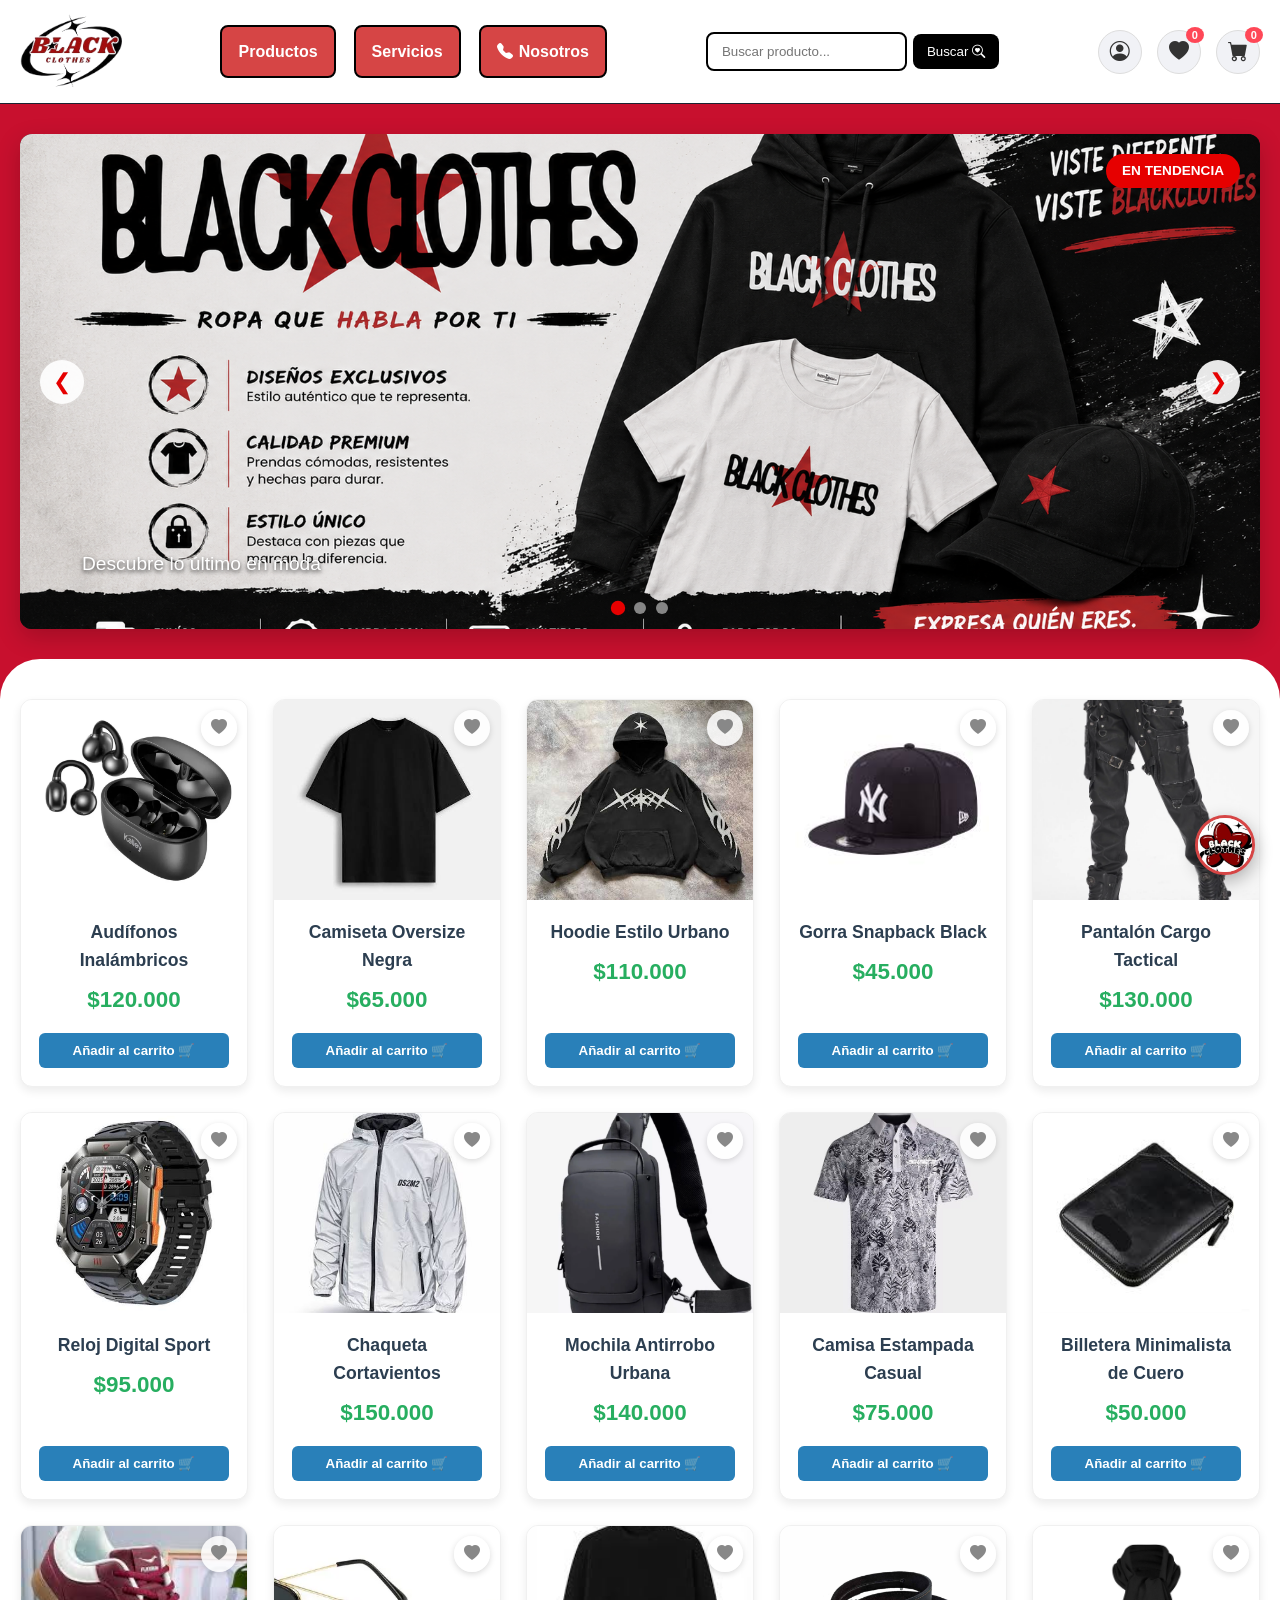
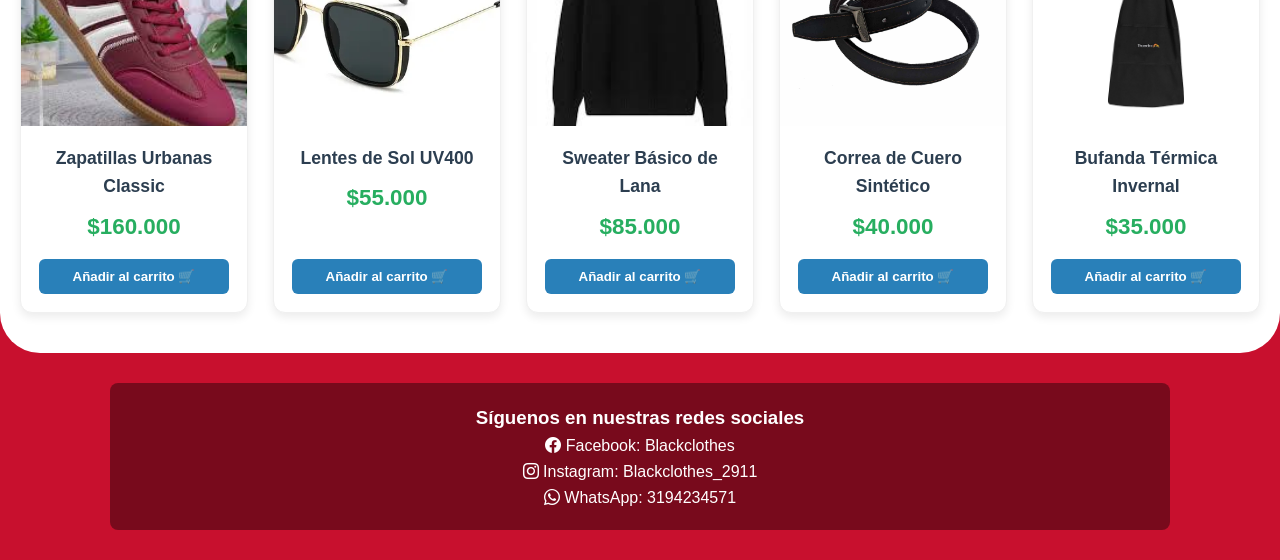
==== index1.html @ 4a2b6372 "Add files via upload" ====
<!DOCTYPE html>
<html lang="es">
<head>
  <meta charset="UTF-8" />
  <meta name="viewport" content="width=device-width, initial-scale=1.0" />
  <title>Blackclothes - Tienda Oficial</title>
  
  <!-- Bootstrap Icons -->
  <link rel="stylesheet" href="https://cdn.jsdelivr.net/npm/bootstrap-icons@1.13.1/font/bootstrap-icons.min.css">
  
  <!-- Hoja de Estilos Principal -->
  <link rel="stylesheet" href="css/css principal.css" />
</head> 
<body>

  <!-- ENCABEZADO Y NAVEGACIÓN -->
  <header>  
    <a href="index2.html" class="logo-enlace" aria-label="Ir a la página de inicio">  
      <img src="img/logo principal.jpg" alt="Logo Blackclothes" />  
    </a>

    <nav aria-label="Menú principal">
      <ul>
        <li class="submenu">
          <span class="submenu-trigger">Productos</span>
          <div class="submenu-content" aria-label="Submenú de productos">
            <a href="producto_catalogo.html"><i class="bi bi-caret-right-fill"></i> Explora el catálogo</a>
            <a href="productos_ofertas y promociones.html"><i class="bi bi-caret-right-fill"></i> Ofertas y promociones</a>
            <a href="formularios/formulario_administracion.html">administracion</a>
          </div>
        </li>
        <li class="submenu">
          <span class="submenu-trigger">Servicios</span>
          <div class="submenu-content" aria-label="Submenú de servicios">
            <a href="Servisios_acesorias.html"><i class="bi bi-caret-right-fill"></i> Asesorías</a>
            <a href="#"><i class="bi bi-caret-right-fill"></i> Suscripción</a>
          </div>
        </li>
        <li>
          <a href="empleados.html"><i class="bi bi-telephone-fill"></i> Nosotros</a>
        </li>
      </ul>
    </nav>
    <!-- BARRA DE BÚSQUEDA -->
    <div class="search" aria-label="Barra de búsqueda">
      <input type="search" id="inputBusqueda" placeholder="Buscar producto..." aria-label="Buscar" />
      <button type="button" id="btnBusqueda">Buscar <i class="bi bi-search-heart"></i></button>
    </div>

    <!-- ACCIONES DE USUARIO -->
    <div class="acciones" aria-label="Acciones de usuario">
      <button id="btnAuth" class="icon-btn" aria-label="Iniciar Sesión / Registro" title="Mi Cuenta">
        <i class="bi bi-person-circle"></i>
      </button>

      <button id="btnFavs" class="icon-btn" aria-label="Favoritos" title="Favoritos">
        <i class="bi bi-heart-fill"></i>
        <span class="badge" id="badgeFavs">0</span>
      </button>

      <button id="btnCart" class="icon-btn" aria-label="Ver Carrito" title="Carrito">
        <i class="bi bi-cart-fill"></i>
        <span class="badge" id="badgeCart">0</span>
      </button>
    </div>
  </header>
 
  <!-- SECCIÓN CARRUSEL PRINCIPAL -->
  <section class="carousel-section">
    <div class="carousel-container">
      <button class="carousel-arrow arrow-prev" id="btnPrev" aria-label="Anterior">&#10094;</button>
      <button class="carousel-arrow arrow-next" id="btnNext" aria-label="Siguiente">&#10095;</button>

      <div class="carousel-slides-wrapper" id="slidesWrapper">
        
        <div class="carousel-slide carousel-link" data-url="" title="Ir a Tendencias">
          <img src="img/BlackClothes_ ropa que habla por ti.png" alt="Fondo Tendencia" class="media-fondo">
          <div class="badge-top">En Tendencia</div>
          <div class="slide-content">
            <p class="slide-description">Descubre lo último en moda </p>
          </div>
        </div>

        <div class="carousel-slide carousel-link" data-url="productos_ofertas y promociones.html" title="Ir a Ofertas">
        <img src="img/Promoción Halloween_ Estilo que Impacta (1).png" alt="">
          <div class="badge-top">Super Ofertas</div>
          <div class="slide-content">
            <h2 style="margin: 0 0 10px 0; font-size: 2rem;">Gangazos del 20</h2>
            <p class="slide-description">¿Qué estás esperando? Ven y mira las ofertas</p>
          </div>
        </div>

        <div class="carousel-slide carousel-link" data-url="producto_catalogo.html" title="Ir a catalogo">
          <img src="img/Publicidad urbana de Black Clothes.png" alt="Estilo Personalizado" class="media-fondo">
          <div class="badge-top">Personalizado</div>
          <div class="slide-content">
            <p class="slide-description">no te conformes con el estilo de siepre (Haz clic aquí)</p>
          </div>
        </div>

      </div>

      <div class="carousel-controls" id="indicatorsWrapper">
        <span class="indicator active" data-slide="0"></span>
        <span class="indicator" data-slide="1"></span>
        <span class="indicator" data-slide="2"></span>
      </div>
    </div>
  </section>

 <div class="fondo">
  <section class="contenedor-productos" id="contenedorProductosGrid">

    <!-- Producto 1 -->
    <article class="tarjeta-producto" 
             data-id="1" 
             data-nombre="Audífonos Inalámbricos" 
             data-precio="120000" 
             data-imagen="img/audifonos inalambricos.webp"
             data-tipo="accesorio"
             data-detalles="Audífonos bluetooth de alta fidelidad con cancelación de ruido y estuche de carga rápida.">
      <div class="multimedia">
        <img src="img/audifonos inalambricos.webp" alt="Audífonos Inalámbricos">
        <button class="card-action-btn btn-fav" data-id="1" data-nombre="Audífonos Inalámbricos" data-precio="120000" data-imagen="img/audifonos inalambricos.webp" title="Favorito">
          <i class="bi bi-heart-fill"></i>
        </button>
      </div>
      <div class="info">
        <h3>Audífonos Inalámbricos</h3>
        <p class="precio">$120.000</p>
        <button class="btn-agregar" data-id="1" data-nombre="Audífonos Inalámbricos" data-precio="120000" data-imagen="img/producto1.JPG">Añadir al carrito 🛒</button>
      </div>
    </article>

    <!-- Producto 2 -->
    <article class="tarjeta-producto" 
             data-id="2" 
             data-nombre="Camiseta Oversize Negra" 
             data-precio="65000" 
             data-imagen="img/camiseta overside negra.jpg"
             data-tipo="ropa"
             data-detalles="Camiseta estilo oversize de algodón pesado, corte moderno y gran comodidad para el día a día.">
      <div class="multimedia">
        <img src="img/camiseta overside negra.jpg" alt="Camiseta Oversize Negra">
        <button class="card-action-btn btn-fav" data-id="2" data-nombre="Camiseta Oversize Negra" data-precio="65000" data-imagen="img/camiseta overside negra.jpg" title="Favorito">
          <i class="bi bi-heart-fill"></i>
        </button>
      </div>
      <div class="info">
        <h3>Camiseta Oversize Negra</h3>
        <p class="precio">$65.000</p>
        <button class="btn-agregar" data-id="2" data-nombre="Camiseta Oversize Negra" data-precio="65000" data-imagen="img/producto2.JPG">Añadir al carrito 🛒</button>
      </div>
    </article>

    <!-- Producto 3 -->
    <article class="tarjeta-producto" 
             data-id="3" 
             data-nombre="Hoodie Estilo Urbano" 
             data-precio="110000" 
             data-imagen="img/hodiie estilo urbano.jpg"
             data-tipo="ropa"
             data-detalles="Sudadera con capucha y bolsillos frontales, tela térmica perchada ideal for climas frescos.">
      <div class="multimedia">
        <img src="img/hodiie estilo urbano.jpg" alt="Hoodie Estilo Urbano">
        <button class="card-action-btn btn-fav" data-id="3" data-nombre="Hoodie Estilo Urbano" data-precio="110000" data-imagen="img/hodiie estilo urbano.jpg" title="Favorito">
          <i class="bi bi-heart-fill"></i>
        </button>
      </div>
      <div class="info">
        <h3>Hoodie Estilo Urbano</h3>
        <p class="precio">$110.000</p>
        <button class="btn-agregar" data-id="3" data-nombre="Hoodie Estilo Urbano" data-precio="110000" data-imagen="img/producto3.JPG">Añadir al carrito 🛒</button>
      </div>
    </article>

    <!-- Producto 4 -->
    <article class="tarjeta-producto" 
             data-id="4" 
             data-nombre="Gorra Snapback Black" 
             data-precio="45000" 
             data-imagen="img/gorra snap black negra.jpg"
             data-tipo="accesorio"
             data-detalles="Gorra ajustable con diseño minimalista bordado en alta definición y broche trasero resistente.">
      <div class="multimedia">
        <img src="img/gorra snap black negra.jpg" alt="Gorra Snapback Black">
        <button class="card-action-btn btn-fav" data-id="4" data-nombre="Gorra Snapback Black" data-precio="45000" data-imagen="img/gorra snap black negra.jpg" title="Favorito">
          <i class="bi bi-heart-fill"></i>
        </button>
      </div>
      <div class="info">
        <h3>Gorra Snapback Black</h3>
        <p class="precio">$45.000</p>
        <button class="btn-agregar" data-id="4" data-nombre="Gorra Snapback Black" data-precio="45000" data-imagen="img/producto4.JPG">Añadir al carrito 🛒</button>
      </div>
    </article>

    <!-- Producto 5 -->
    <article class="tarjeta-producto" 
             data-id="5" 
             data-nombre="Pantalón Cargo Tactical" 
             data-precio="130000" 
             data-imagen="img/cargo tactical.webp"
             data-tipo="ropa"
             data-detalles="Pantalón estilo cargo con múltiples bolsillos utilitarios, tela flexible y ajuste ergonómico.">
      <div class="multimedia">
        <img src="img/cargo tactical.webp" alt="Pantalón Cargo Tactical">
        <button class="card-action-btn btn-fav" data-id="5" data-nombre="Pantalón Cargo Tactical" data-precio="130000" data-imagen="img/cargo tactical.webp" title="Favorito">
          <i class="bi bi-heart-fill"></i>
        </button>
      </div>
      <div class="info">
        <h3>Pantalón Cargo Tactical</h3>
        <p class="precio">$130.000</p>
        <button class="btn-agregar" data-id="5" data-nombre="Pantalón Cargo Tactical" data-precio="130000" data-imagen="img/producto5.JPG">Añadir al carrito 🛒</button>
      </div>
    </article>

    <!-- Producto 6 -->
    <article class="tarjeta-producto" 
             data-id="6" 
             data-nombre="Reloj Digital Sport" 
             data-precio="95000" 
             data-imagen="img/relog deportivo.jpg"
             data-tipo="accesorio"
             data-detalles="Reloj de pulsera resistente al agua con cronómetro, luz LED nocturna y correa de silicona suave.">
      <div class="multimedia">
        <img src="img/relog deportivo.jpg" alt="Reloj Digital Sport">
        <button class="card-action-btn btn-fav" data-id="6" data-nombre="Reloj Digital Sport" data-precio="95000" data-imagen="img/relog deportivo.jpg" title="Favorito">
          <i class="bi bi-heart-fill"></i>
        </button>
      </div>
      <div class="info">
        <h3>Reloj Digital Sport</h3>
        <p class="precio">$95.000</p>
        <button class="btn-agregar" data-id="6" data-nombre="Reloj Digital Sport" data-precio="95000" data-imagen="img/producto6.JPG">Añadir al carrito 🛒</button>
      </div>
    </article>

    <!-- Producto 7 -->
    <article class="tarjeta-producto" 
             data-id="7" 
             data-nombre="Chaqueta Cortavientos" 
             data-precio="150000" 
             data-imagen="img/cortavientos.jpg"
             data-tipo="ropa"
             data-detalles="Chaqueta ligera impermeable con cierre completo, perfecta para días lluviosos o de viento fuerte.">
      <div class="multimedia">
        <img src="img/cortavientos.jpg" alt="Chaqueta Cortavientos">
        <button class="card-action-btn btn-fav" data-id="7" data-nombre="Chaqueta Cortavientos" data-precio="150000" data-imagen="img/cortavientos.jpg" title="Favorito">
          <i class="bi bi-heart-fill"></i>
        </button>
      </div>
      <div class="info">
        <h3>Chaqueta Cortavientos</h3>
        <p class="precio">$150.000</p>
        <button class="btn-agregar" data-id="7" data-nombre="Chaqueta Cortavientos" data-precio="150000" data-imagen="img/producto7.JPG">Añadir al carrito 🛒</button>
      </div>
    </article>

    <!-- Producto 8 -->
    <article class="tarjeta-producto" 
             data-id="8" 
             data-nombre="Mochila Antirrobo Urbana" 
             data-precio="140000" 
             data-imagen="img/mochila antirobo.webp"
             data-tipo="accesorio"
             data-detalles="Mochila con puerto de carga USB integrado, compartimento acolchado para laptop y cierres ocultos.">
      <div class="multimedia">
        <img src="img/mochila antirobo.webp" alt="Mochila Antirrobo Urbana">
        <button class="card-action-btn btn-fav" data-id="8" data-nombre="Mochila Antirrobo Urbana" data-precio="140000" data-imagen="img/mochila antirobo.webp" title="Favorito">
          <i class="bi bi-heart-fill"></i>
        </button>
      </div>
      <div class="info">
        <h3>Mochila Antirrobo Urbana</h3>
        <p class="precio">$140.000</p>
        <button class="btn-agregar" data-id="8" data-nombre="Mochila Antirrobo Urbana" data-precio="140000" data-imagen="img/producto8.JPG">Añadir al carrito 🛒</button>
      </div>
    </article>

    <!-- Producto 9 -->
    <article class="tarjeta-producto" 
             data-id="9" 
             data-nombre="Camisa Estampada Casual" 
             data-precio="75000" 
             data-imagen="img/camisa estampada.jpg"
             data-tipo="ropa"
             data-detalles="Camisa manga corta con patrón moderno, tela fresca de lino y algodón para ocasiones casuales.">
      <div class="multimedia">
        <img src="img/camisa estampada.jpg" alt="Camisa Estampada Casual">
        <button class="card-action-btn btn-fav" data-id="9" data-nombre="Camisa Estampada Casual" data-precio="75000" data-imagen="img/camisa estampada.jpg" title="Favorito">
          <i class="bi bi-heart-fill"></i>
        </button>
      </div>
      <div class="info">
        <h3>Camisa Estampada Casual</h3>
        <p class="precio">$75.000</p>
        <button class="btn-agregar" data-id="9" data-nombre="Camisa Estampada Casual" data-precio="75000" data-imagen="img/producto9.JPG">Añadir al carrito 🛒</button>
      </div>
    </article>

    <!-- Producto 10 -->
    <article class="tarjeta-producto" 
             data-id="10" 
             data-nombre="Billetera Minimalista de Cuero" 
             data-precio="50000" 
             data-imagen="img/billetera milimalista d ecuero.jpg"
             data-tipo="accesorio"
             data-detalles="Billetera compacta con protección RFID para tarjetas y espacio optimizado para billetes y documentos.">
      <div class="multimedia">
        <img src="img/billetera milimalista d ecuero.jpg" alt="Billetera Minimalista de Cuero">
        <button class="card-action-btn btn-fav" data-id="10" data-nombre="Billetera Minimalista de Cuero" data-precio="50000" data-imagen="img/billetera milimalista d ecuero.jpg" title="Favorito">
          <i class="bi bi-heart-fill"></i>
        </button>
      </div>
      <div class="info">
        <h3>Billetera Minimalista de Cuero</h3>
        <p class="precio">$50.000</p>
        <button class="btn-agregar" data-id="10" data-nombre="Billetera Minimalista de Cuero" data-precio="50000" data-imagen="img/producto10.JPG">Añadir al carrito 🛒</button>
      </div>
    </article>

    <!-- Producto 11 -->
    <article class="tarjeta-producto" 
             data-id="11" 
             data-nombre="Zapatillas Urbanas Classic" 
             data-precio="160000" 
             data-imagen="img/zapatillas.jpg"
             data-tipo="calzado"
             data-detalles="Tenis casuales de gran durabilidad, suela antideslizante y diseño versátil para combinar con todo.">
      <div class="multimedia">
        <img src="img/zapatillas.jpg" alt="Zapatillas Urbanas Classic">
        <button class="card-action-btn btn-fav" data-id="11" data-nombre="Zapatillas Urbanas Classic" data-precio="160000" data-imagen="iimg/zapatillas.jpg" title="Favorito">
          <i class="bi bi-heart-fill"></i>
        </button>
      </div>
      <div class="info">
        <h3>Zapatillas Urbanas Classic</h3>
        <p class="precio">$160.000</p>
        <button class="btn-agregar" data-id="11" data-nombre="Zapatillas Urbanas Classic" data-precio="160000" data-imagen="img/producto11.JPG">Añadir al carrito 🛒</button>
      </div>
    </article>

    <!-- Producto 12 -->
    <article class="tarjeta-producto" 
             data-id="12" 
             data-nombre="Lentes de Sol UV400" 
             data-precio="55000" 
             data-imagen="img/gafas.webp"
             data-tipo="accesorio"
             data-detalles="Gafas de sol con protección UV400 certificada, armazón ultraligero y estilo vanguardista.">
      <div class="multimedia">
        <img src="img/gafas.webp" alt="Lentes de Sol UV400">
        <button class="card-action-btn btn-fav" data-id="12" data-nombre="Lentes de Sol UV400" data-precio="55000" data-imagen="img/gafas.webp" title="Favorito">
          <i class="bi bi-heart-fill"></i>
        </button>
      </div>
      <div class="info">
        <h3>Lentes de Sol UV400</h3>
        <p class="precio">$55.000</p>
        <button class="btn-agregar" data-id="12" data-nombre="Lentes de Sol UV400" data-precio="55000" data-imagen="img/producto12.JPG">Añadir al carrito 🛒</button>
      </div>
    </article>

    <!-- Producto 13 -->
    <article class="tarjeta-producto" 
             data-id="13" 
             data-nombre="Sweater Básico de Lana" 
             data-precio="85000" 
             data-imagen="img/sueter de lana.jpg"
             data-tipo="ropa"
             data-detalles="Suéter tejido de cuello redondo, textura suave que no pica y excelente retención de calor corporal.">
      <div class="multimedia">
        <img src="img/sueter de lana.jpg" alt="Sweater Básico de Lana">
        <button class="card-action-btn btn-fav" data-id="13" data-nombre="Sweater Básico de Lana" data-precio="85000" data-imagen="img/sueter de lana.jpg" title="Favorito">
          <i class="bi bi-heart-fill"></i>
        </button>
      </div>
      <div class="info">
        <h3>Sweater Básico de Lana</h3>
        <p class="precio">$85.000</p>
        <button class="btn-agregar" data-id="13" data-nombre="Sweater Básico de Lana" data-precio="85000" data-imagen="img/producto13.JPG">Añadir al carrito 🛒</button>
      </div>
    </article>

    <!-- Producto 14 -->
    <article class="tarjeta-producto" 
             data-id="14" 
             data-nombre="Correa de Cuero Sintético" 
             data-precio="40000" 
             data-imagen="img/correa de cuero.jpg"
             data-tipo="accesorio"
             data-detalles="Cinturón formal e informal con hebilla metálica de alta resistencia y ajuste preciso de muescas.">
      <div class="multimedia">
        <img src="img/correa de cuero.jpg" alt="Correa de Cuero Sintético">
        <button class="card-action-btn btn-fav" data-id="14" data-nombre="Correa de Cuero Sintético" data-precio="40000" data-imagen="img/correa de cuero.jpg" title="Favorito">
          <i class="bi bi-heart-fill"></i>
        </button>
      </div>
      <div class="info">
        <h3>Correa de Cuero Sintético</h3>
        <p class="precio">$40.000</p>
        <button class="btn-agregar" data-id="14" data-nombre="Correa de Cuero Sintético" data-precio="40000" data-imagen="img/producto14.JPG">Añadir al carrito 🛒</button>
      </div>
    </article>

    <!-- Producto 15 -->
    <article class="tarjeta-producto" 
             data-id="15" 
             data-nombre="Bufanda Térmica Invernal" 
             data-precio="35000" 
             data-imagen="img/Bufanda-Negro-.jpg"
             data-tipo="accesorio"
             data-detalles="Bufanda larga tejida con material térmico suave al tacto, diseñada para máxima protección contra el frío.">
      <div class="multimedia">
        <img src="img/Bufanda-Negro-.jpg" alt="Bufanda Térmica Invernal">
        <button class="card-action-btn btn-fav" data-id="15" data-nombre="Bufanda Térmica Invernal" data-precio="35000" data-imagen="img/Bufanda-Negro-.jpg" title="Favorito">
          <i class="bi bi-heart-fill"></i>
        </button>
      </div>
      <div class="info">
        <h3>Bufanda Térmica Invernal</h3>
        <p class="precio">$35.000</p>
        <button class="btn-agregar" data-id="15" data-nombre="Bufanda Térmica Invernal" data-precio="35000" data-imagen="img/producto15.JPG">Añadir al carrito 🛒</button>
      </div>
    </article>

  </section>

</div>
 
  <!-- PIE DE PÁGINA -->
  <main class="container" aria-label="Contenido principal">
    <section>
      <h3>Síguenos en nuestras redes sociales</h3>
      <p><i class="bi bi-facebook"></i> Facebook: Blackclothes</p>
      <p><i class="bi bi-instagram"></i> Instagram: Blackclothes_2911</p> 
      <p><i class="bi bi-whatsapp"></i> WhatsApp: 3194234571</p>
    </section>
  </main>

  <!-- CHAT FLOTANTE ESTÉTICO CON LOGO EN EL BOTÓN -->
  <div class="chat-container-wrapper">
    <section id="chat" class="chat" aria-label="Chat de soporte">
      <div class="chat-header">
        <div class="chat-header-info">
          <img src="img/logo secundario.jpg" alt="Logo Asistente" class="chat-avatar">
          <div>
            <span class="chat-title">Soporte Blackclothes</span>
            <span class="chat-status">● En línea</span>
          </div>
        </div>
        <button id="cerrar" aria-label="Cerrar chat" class="chat-close-btn">&times;</button>
      </div>
      <div class="chat-body" id="chat-body">
        <div class="message msg-bot">¡Hola! 🖤 Bienvenido a Blackclothes. ¿En qué puedo asesorarte el día de hoy?</div>
      </div>
      <div class="chat-input">
        <input type="text" id="user-input" placeholder="Escribe tu consulta..." />
        <button id="enviar" aria-label="Enviar mensaje"><i class="bi bi-send-fill"></i></button>
      </div>
    </section>
     
    
    <!-- Botón flotante con imagen de tu logo principal -->
    <button id="chatToggle" class="chat-toggle" aria-label="Abrir chat">
      <img src="img/logo secundario.jpg" alt="Abrir chat" class="chat-toggle-logo">
    </button>
  </div>

  <!-- ================= MODALES ================= -->

  <!-- 1. Modal de Resultados de Búsqueda -->
  <div class="modal-overlay" id="modalBusqueda">
    <div class="modal-content search-modal-content">
      <div class="modal-header">
        <h3>Resultados de Búsqueda</h3>
        <button class="close-btn" data-close="modalBusqueda">&times;</button>
      </div>
      <div class="modal-body" id="busquedaResultadosContainer">
        <!-- Contenido dinámico generado por JS -->
      </div>
    </div>
  </div>

  <!-- 2. Modal Detalle de Producto -->
  <div class="modal-overlay" id="modalProductDetail">
    <div class="modal-content product-detail-modal">
      <div class="modal-header">
        <h3 id="detailTitle">Detalle del Producto</h3>
        <button class="close-btn" data-close="modalProductDetail">&times;</button>
      </div>
      <div class="modal-body detail-body-content">
        <img id="detailImg" src="" alt="Imagen del producto" class="detail-img">
        <div class="detail-info">
          <span id="detailCategory" class="detail-tag"></span>
          <p id="detailDesc" class="detail-description"></p>
          <h2 id="detailPrice" class="detail-price"></h2>
          <div class="detail-actions">
            <button id="detailBtnCart" class="btn primary">Añadir al carrito 🛒</button>
            <button id="detailBtnBuy" class="btn secondary">Realizar Compra ⚡</button>
          </div>
        </div>
      </div>
    </div>
  </div>

  <!-- 3. Modal de Autenticación -->
  <div class="modal-overlay" id="modalAuth">
    <div class="modal-content">
      <div class="modal-header">
        <h3 id="authModalTitle">Iniciar Sesión</h3>
        <button class="close-btn" data-close="modalAuth">&times;</button>
      </div>
      <div class="modal-body">
        <div class="auth-tabs">
          <button type="button" class="tab-btn active" id="tabLoginBtn">Iniciar Sesión</button>
          <button type="button" class="tab-btn" id="tabRegisterBtn">Registrarse</button>
        </div>
        <div id="authMessage" class="auth-message" style="display: none;"></div>
        <form id="formAuth">
          <div class="form-group" id="nameGroup" style="display: none;">
            <label for="authName">Nombre Completo:</label>
            <input type="text" id="authName" placeholder="Tu nombre" class="form-input">
          </div>
          <div class="form-group">
            <label for="authEmail">Correo Electrónico:</label>
            <input type="email" id="authEmail" placeholder="correo@ejemplo.com" class="form-input">
          </div>
          <div class="form-group">
            <label for="authPassword">Contraseña:</label>
            <input type="password" id="authPassword" placeholder="••••••••" class="form-input">
          </div>
          <button type="submit" id="authSubmitBtn" class="btn primary btn-block">Ingresar</button>
        </form>
        <div id="userLoggedInfo" style="display: none; text-align: center; padding: 10px;">
          <p>¡Hola, <span id="loggedUserName"></span>!</p>
          <p style="font-size: 13px; color: #666;">Ya has iniciado sesión correctamente.</p>
          <button type="button" id="btnLogout" class="btn" style="background:#e74c3c; color:white; margin-top:15px;">Cerrar Sesión</button>
        </div>
      </div>
    </div>
  </div>

  <!-- 4. Modal de Favoritos -->
  <div class="modal-overlay" id="modalFavs">
    <div class="modal-content">
      <div class="modal-header">
        <h3>Mis Favoritos <i class="bi bi-heart-fill" style="color:#ff4757;"></i></h3>
        <button class="close-btn" data-close="modalFavs">&times;</button>
      </div>
      <div class="modal-body" id="favsListContainer"></div>
    </div>
  </div>

  <!-- 5. Modal de Carrito -->
  <div class="modal-overlay" id="modalCart">
    <div class="modal-content">
      <div class="modal-header">
        <h3>Carrito de Compras <i class="bi bi-cart-fill" style="color:#2980b9;"></i></h3>
        <button class="close-btn" data-close="modalCart">&times;</button>
      </div>
      <div class="modal-body">
        <div id="cartListContainer"></div>
        <div id="cartCheckoutContainer" style="margin-top: 15px; text-align: right; display:none;">
          <button id="btnCheckout" class="btn primary" style="width: 100%;">Realizar Compra ⚡</button>
        </div>
      </div>
    </div>
  </div>

  <!-- SCRIPTS -->
  <script src="js/script principal.js"></script>

</body>
</html>
---- css/css principal.css ----
:root {
  --color-primary: #D64545;
  --color-secondary: #ff4757;
  --color-dark: #1f2937;
  --color-light: #f8f9fa;
  --color-border: #e5e7eb;
  --radius: 8px;
  
  --btn-size: 60px;
  --chat-width: 380px;
  --chat-bg: #ffffff;
}

* {
  box-sizing: border-box;
  margin: 0;
  padding: 0;
}

body {
  font-family: 'Segoe UI', Tahoma, Geneva, Verdana, sans-serif;
  background-color: #C8102e;
  color: #ffffff;
  line-height: 1.6;
  min-height: 100vh;
}

header {
  display: flex;
  align-items: center;
  justify-content: space-between;
  padding: 14px 20px;
  background-color: #ffffff;
  border-bottom: 1px solid #1c2331;
  position: sticky;
  top: 0;
  z-index: 1000;
}

.logo-enlace img {  
  height: 75px; 
  width: auto;  
  display: block;  
}  

nav ul {
  list-style: none;
  display: flex;
  gap: 18px;
}

nav a {
  background: var(--color-primary);
  text-decoration: none;
  color: #ffffff;
  border: 2px solid #000000;
  padding: 12px 16px;
  border-radius: var(--radius);
  font-weight: 600;
  display: inline-flex;
  align-items: center;
  gap: 6px;
}

nav a:hover {
  background-color: #899196;
  border-color: #ffffff;
}

.submenu {
  position: relative;
}

.submenu-trigger {
  background: var(--color-primary);
  cursor: pointer;
  padding: 12px 16px;
  border-radius: var(--radius);
  border: 2px solid #000000;
  color: #ffffff;
  font-weight: 600;
  display: inline-block;
}

.submenu-content {
  display: none;
  position: absolute;
  top: 100%; left: 0;
  background: #ffffff;
  border-radius: var(--radius);
  min-width: 200px;
  box-shadow: 0 4px 10px rgba(0,0,0,0.15);
  overflow: hidden;
  z-index: 10;
}

.submenu-content a {
  background: transparent;
  color: #333333;
  border: none;
  display: block;
  padding: 10px 14px;
}

.submenu-content a:hover {
  background-color: #f1f2f6;
  color: var(--color-primary);
}

.submenu:hover .submenu-content {
  display: block;
}

.search {
  display: flex;
  align-items: center;
  gap: 6px;
}

.search input[type="search"] {
  padding: 10px 14px;
  border: 2px solid #000000;
  border-radius: var(--radius);
  outline: none;
  min-width: 180px;
}

.search button {
  padding: 10px 14px;
  border: none;
  border-radius: var(--radius);
  background-color: #000000;
  color: #ffffff;
  cursor: pointer;
}

.acciones {
  display: flex;
  gap: 15px;
  align-items: center;
}

.icon-btn {
  background: #f1f2f6;
  border: 1px solid #ddd;
  width: 44px; height: 44px;
  border-radius: 50%;
  cursor: pointer;
  display: flex; align-items: center; justify-content: center;
  position: relative;
  font-size: 20px;
  color: #333;
  transition: transform 0.2s, background-color 0.2s;
}

.icon-btn:hover {
  background-color: #e2e8f0;
  transform: scale(1.08);
}

.badge {
  position: absolute;
  top: -4px; right: -4px;
  background-color: var(--color-secondary);
  color: #ffffff;
  font-size: 11px; font-weight: bold;
  padding: 2px 6px;
  border-radius: 50%;
}

.carousel-section {
  max-width: 1280px;
  margin: 30px auto;
  padding: 0 20px;
}

.carousel-container {
  position: relative;
  width: 100%;
  border-radius: 12px;
  overflow: hidden;
  background-color: #1a1a1a;
  box-shadow: 0 8px 25px rgba(0, 0, 0, 0.2);
}

.carousel-slides-wrapper {
  display: flex;
  width: 100%;
  height: 55vh;
  transition: transform 0.5s ease-in-out;
}

.carousel-slide {
  flex: 0 0 100%;
  width: 100%; height: 100%;
  position: relative;
  cursor: pointer;
}

.media-fondo {
  position: absolute;
  top: 0; left: 0;
  width: 100%; height: 100%;
  object-fit: cover;
}

.slide-content {
  position: absolute;
  left: 5%; bottom: 10%;
  z-index: 2;
  max-width: 60%;
}

.slide-description {
  font-size: 1.2rem;
  text-shadow: 0 2px 4px rgba(0, 0, 0, 0.8);
}

.badge-top {
  position: absolute;
  top: 20px; right: 20px;
  background-color: #e60000;
  color: #ffffff;
  padding: 6px 16px;
  border-radius: 20px;
  font-size: 0.85rem; font-weight: bold;
  text-transform: uppercase;
  z-index: 2;
}

.carousel-arrow {
  position: absolute;
  top: 50%; transform: translateY(-50%);
  background-color: rgba(255, 255, 255, 0.9);
  color: #e60000;
  border: none;
  width: 44px; height: 44px;
  border-radius: 50%;
  font-size: 1.4rem;
  cursor: pointer;
  z-index: 10;
  display: flex; align-items: center; justify-content: center;
}

.arrow-prev { left: 20px; }
.arrow-next { right: 20px; }

.carousel-controls {
  position: absolute;
  bottom: 15px; left: 50%;
  transform: translateX(-50%);
  display: flex; gap: 10px;
  z-index: 3;
}

.indicator {
  width: 12px; height: 12px;
  background-color: rgba(255, 255, 255, 0.5);
  border-radius: 50%;
  cursor: pointer;
}

.indicator.active {
  background-color: #e60000;
  transform: scale(1.2);
}

.fondo {
  background-color: #ffffff;
  padding: 40px 20px;
  border-radius: 40px;
  max-width: 1280px;
  margin: 20px auto;
}

.contenedor-productos {
  display: grid;
  grid-template-columns: repeat(auto-fit, minmax(220px, 1fr));
  gap: 25px;
}

.tarjeta-producto {
  background-color: #ffffff;
  border-radius: 12px;
  overflow: hidden;
  display: flex; flex-direction: column;
  box-shadow: 0 4px 10px rgba(0,0,0,0.08);
  transition: transform 0.3s ease;
  border: 1px solid #f0f0f0;
  cursor: pointer;
}

.tarjeta-producto:hover {
  transform: translateY(-5px);
}

.multimedia {
  position: relative;
}

.multimedia img {
  width: 100%; height: 200px;
  object-fit: cover;
  display: block;
}

.card-action-btn {
  position: absolute;
  top: 10px; right: 10px;
  background: rgba(255, 255, 255, 0.85);
  border: none;
  width: 36px; height: 36px;
  border-radius: 50%;
  cursor: pointer;
  display: flex; align-items: center; justify-content: center;
  font-size: 16px; color: #888;
  z-index: 2;
  box-shadow: 0 2px 6px rgba(0,0,0,0.15);
}

.card-action-btn.active {
  color: #ff4757;
  background: #ffffff;
}

.info {
  padding: 18px;
  text-align: center;
  display: flex; flex-direction: column; flex-grow: 1;
}

.info h3 {
  font-size: 1.1rem;
  color: #2c3e50;
  margin-bottom: 8px;
}

.precio {
  font-size: 1.4rem;
  font-weight: bold;
  color: #27ae60;
  margin-bottom: 15px;
}

.btn-agregar {
  margin-top: auto; 
  background-color: #2980b9;
  color: #ffffff;
  border: none;
  padding: 10px 14px;
  border-radius: 6px;
  font-weight: bold;
  cursor: pointer;
}

.container {
  max-width: 1100px;
  margin: 30px auto; padding: 0 20px;
}

.container section {
  background: rgba(0, 0, 0, 0.4);
  padding: 20px; border-radius: 8px; text-align: center;
}

/* ================= CHAT FLOTANTE MEJORADO Y ESTÉTICO ================= */
.chat-container-wrapper {
  position: fixed; bottom: 25px; right: 25px; z-index: 1000;
  display: flex; flex-direction: column; align-items: flex-end;
}

.chat {
  width: var(--chat-width); max-width: 90vw; height: 0;
  overflow: hidden; transition: height 0.35s ease, opacity 0.3s ease;
  opacity: 0; border-radius: 16px; box-shadow: 0 12px 35px rgba(0,0,0,0.25);
  border: 1px solid var(--color-border); background: var(--chat-bg); margin-bottom: 12px;
  display: flex; flex-direction: column;
}

.chat.open { height: 440px; opacity: 1; }

.chat-header {
  display: flex; justify-content: space-between; align-items: center;
  padding: 14px 16px; background: #ffffff; border-bottom: 1px solid #f0f0f0; color: #333;
}

.chat-header-info {
  display: flex; align-items: center; gap: 10px;
}

.chat-avatar {
  width: 38px; height: 38px; border-radius: 50%; object-fit: cover; border: 2px solid var(--color-primary);
}

.chat-title { font-weight: bold; font-size: 14px; display: block; color: #2c3e50; }
.chat-status { font-size: 11px; color: #27ae60; font-weight: 600; display: block; }

.chat-close-btn {
  background: #f1f2f6; border: none; font-size: 18px; width: 30px; height: 30px; border-radius: 50%;
  cursor: pointer; color: #555; display: flex; align-items: center; justify-content: center; transition: background 0.2s;
}
.chat-close-btn:hover { background: #e2e8f0; }

.chat-body {
  padding: 15px; flex: 1; overflow-y: auto; background: #f8fafc; display: flex; flex-direction: column; gap: 10px;
}

.message {
  margin: 2px 0; padding: 10px 14px; border-radius: 14px; max-width: 80%; font-size: 13.5px; line-height: 1.4;
}
.msg-user { background: #3b82f6; color: #fff; align-self: flex-end; border-bottom-right-radius: 4px; }
.msg-bot { background: #ffffff; color: #333; align-self: flex-start; border-bottom-left-radius: 4px; box-shadow: 0 2px 5px rgba(0,0,0,0.05); border: 1px solid #eee; }

.chat-input {
  display: flex; padding: 12px; gap: 8px; background-color: #ffffff; border-top: 1px solid #f0f0f0;
}
.chat-input input {
  flex: 1; padding: 10px 14px; border: 1px solid #d1d5db; border-radius: 20px; outline: none; font-size: 13px;
}
.chat-input button {
  padding: 0 16px; border-radius: 20px; border: none; background: var(--color-primary); color: #ffffff; font-weight: bold; cursor: pointer; transition: background 0.2s;
}
.chat-input button:hover { background: #b53535; }

/* Botón flotante con la imagen del logo */
.chat-toggle {
  width: var(--btn-size); height: var(--btn-size); border-radius: 50%;
  background: #ffffff; border: 3px solid var(--color-primary); padding: 0;
  display: flex; align-items: center; justify-content: center;
  box-shadow: 0 6px 18px rgba(0,0,0,0.3); cursor: pointer; overflow: hidden;
  transition: transform 0.2s ease, box-shadow 0.2s ease;
}

.chat-toggle:hover {
  transform: scale(1.08);
  box-shadow: 0 8px 22px rgba(0,0,0,0.4);
}

.chat-toggle-logo {
  width: 100%; height: 100%; object-fit: cover; display: block;
}

/* Modales */
.modal-overlay {
  position: fixed; top: 0; left: 0; width: 100%; height: 100%;
  background: rgba(0,0,0,0.6); display: flex; justify-content: center; align-items: center;
  opacity: 0; pointer-events: none; transition: opacity 0.3s ease; z-index: 2000;
}

.modal-overlay.open { opacity: 1; pointer-events: auto; }

.modal-content {
  background: #ffffff; color: #333; width: 90%; max-width: 480px;
  border-radius: 12px; overflow: hidden; box-shadow: 0 10px 30px rgba(0,0,0,0.3);
}

.modal-header {
  padding: 16px 20px; background: #f8f9fa; border-bottom: 1px solid #eee;
  display: flex; justify-content: space-between; align-items: center;
}

.close-btn { background: none; border: none; font-size: 24px; cursor: pointer; color: #666; }
.modal-body { padding: 20px; max-height: 70vh; overflow-y: auto; }

/* Estilos Específicos para Modal de Búsqueda */
.search-modal-content { max-width: 700px; }
.search-results-grid { display: grid; grid-template-columns: repeat(auto-fit, minmax(200px, 1fr)); gap: 15px; }

.product-detail-modal { max-width: 550px; }
.detail-body-content { display: flex; flex-direction: column; gap: 15px; }
.detail-img { width: 100%; height: 260px; object-fit: cover; border-radius: 8px; }
.detail-tag { background: #e2e8f0; color: #333; padding: 4px 10px; border-radius: 4px; font-size: 12px; font-weight: bold; text-transform: uppercase; display: inline-block; margin-bottom: 8px; }
.detail-description { font-size: 14px; color: #555; margin-bottom: 10px; line-height: 1.4; }
.detail-price { font-size: 1.6rem; color: #27ae60; font-weight: bold; margin-bottom: 15px; }
.detail-actions { display: flex; gap: 10px; }
.detail-actions button { flex: 1; padding: 12px; font-weight: bold; }

.auth-tabs { display: flex; margin-bottom: 15px; border-bottom: 2px solid #eee; }
.tab-btn { flex: 1; background: none; border: none; padding: 10px; font-weight: bold; cursor: pointer; color: #666; }
.tab-btn.active { color: var(--color-primary); border-bottom: 2px solid var(--color-primary); margin-bottom: -2px; }

.auth-message {
  padding: 10px; border-radius: 6px; margin-bottom: 15px; font-size: 13px; font-weight: bold; text-align: center;
}
.auth-message.error { background: #fde8e8; color: #c53030; border: 1px solid #f8b4b4; }
.auth-message.success { background: #def7ec; color: #03543f; border: 1px solid #84e1bc; }

.form-group { margin-bottom: 12px; }
.form-group label { display: block; margin-bottom: 4px; font-weight: 600; font-size: 13px; }
.form-input { width: 100%; padding: 10px; border: 1px solid #ccc; border-radius: 6px; outline: none; }
.btn-block { width: 100%; padding: 12px; margin-top: 10px; }

.modal-item { display: flex; align-items: center; justify-content: space-between; padding: 10px 0; border-bottom: 1px solid #eee; }
.modal-item img { width: 50px; height: 50px; object-fit: cover; border-radius: 6px; }
.modal-item-info { flex: 1; margin-left: 12px; }
.modal-item-title { font-size: 14px; font-weight: 600; }
.modal-item-price { font-size: 13px; color: #27ae60; font-weight: bold; }
.btn-remove { background: none; border: none; color: #e74c3c; cursor: pointer; font-size: 18px; }
/* Banner de Iniciar sesión sobre las imágenes inferiores */
.banner-inicia-sesion {
  position: absolute;
  bottom: 30px;
  left: 50%;
  transform: translateX(-50%);
  width: 90%;
  max-width: 600px;
  background: rgba(0, 0, 0, 0.82);
  backdrop-filter: blur(4px);
  border-radius: 8px;
  padding: 12px 24px;
  display: flex;
  justify-content: space-between;
  align-items: center;
  color: #ffffff;
  box-shadow: 0 4px 15px rgba(0, 0, 0, 0.3);
}

.banner-inicia-sesion p {
  font-size: 0.95rem;
  font-weight: 600;
  margin: 0;
}

.banner-inicia-sesion button {
  background-color: #ffffff;
  color: #000000;
  border: none;
  padding: 8px 18px;
  border-radius: 4px;
  font-weight: bold;
  cursor: pointer;
  font-size: 0.85rem;
  transition: background-color 0.2s;
}

.banner-inicia-sesion button:hover {
  background-color: #f1f1f1;
}

@media (max-width: 768px) {
  .grid-productos-mini {
    grid-template-columns: repeat(2, 1fr);
  }
  .banner-inicia-sesion {
    flex-direction: column;
    gap: 8px;
    text-align: center;
  }
}
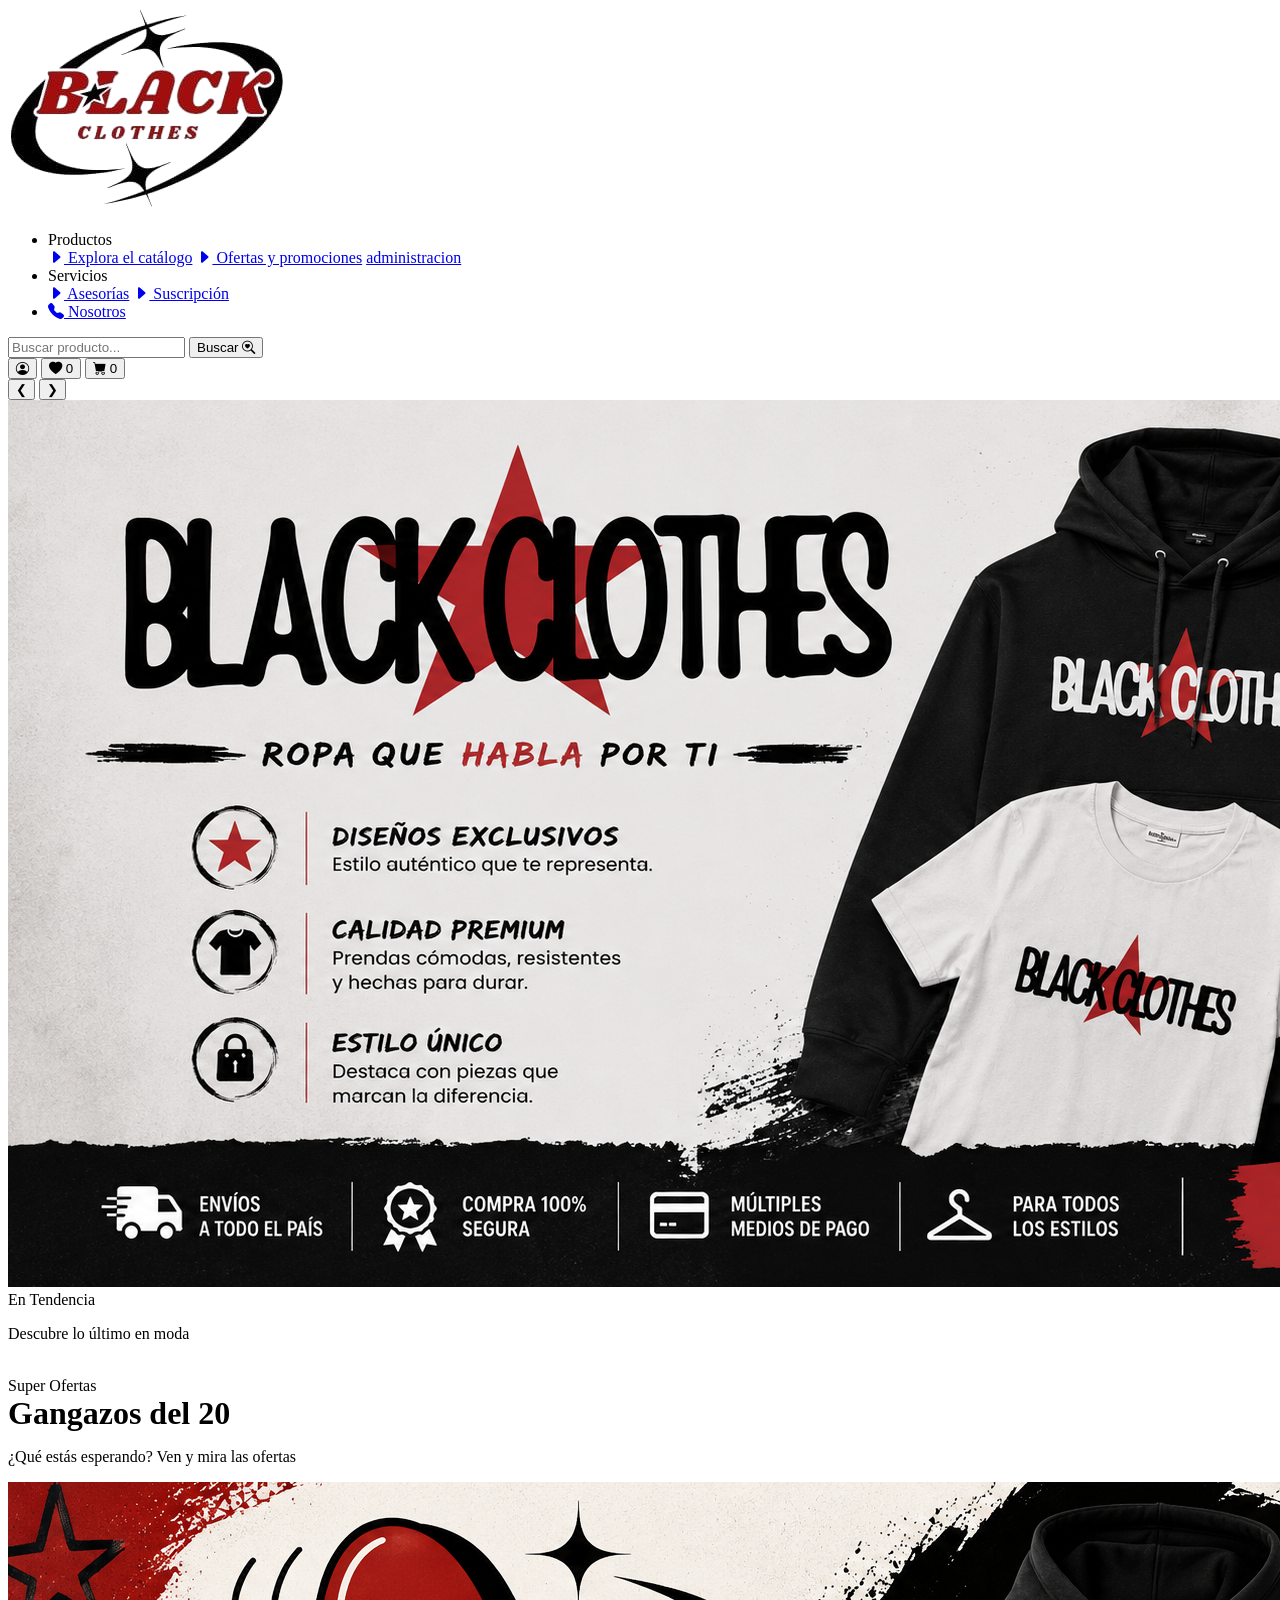
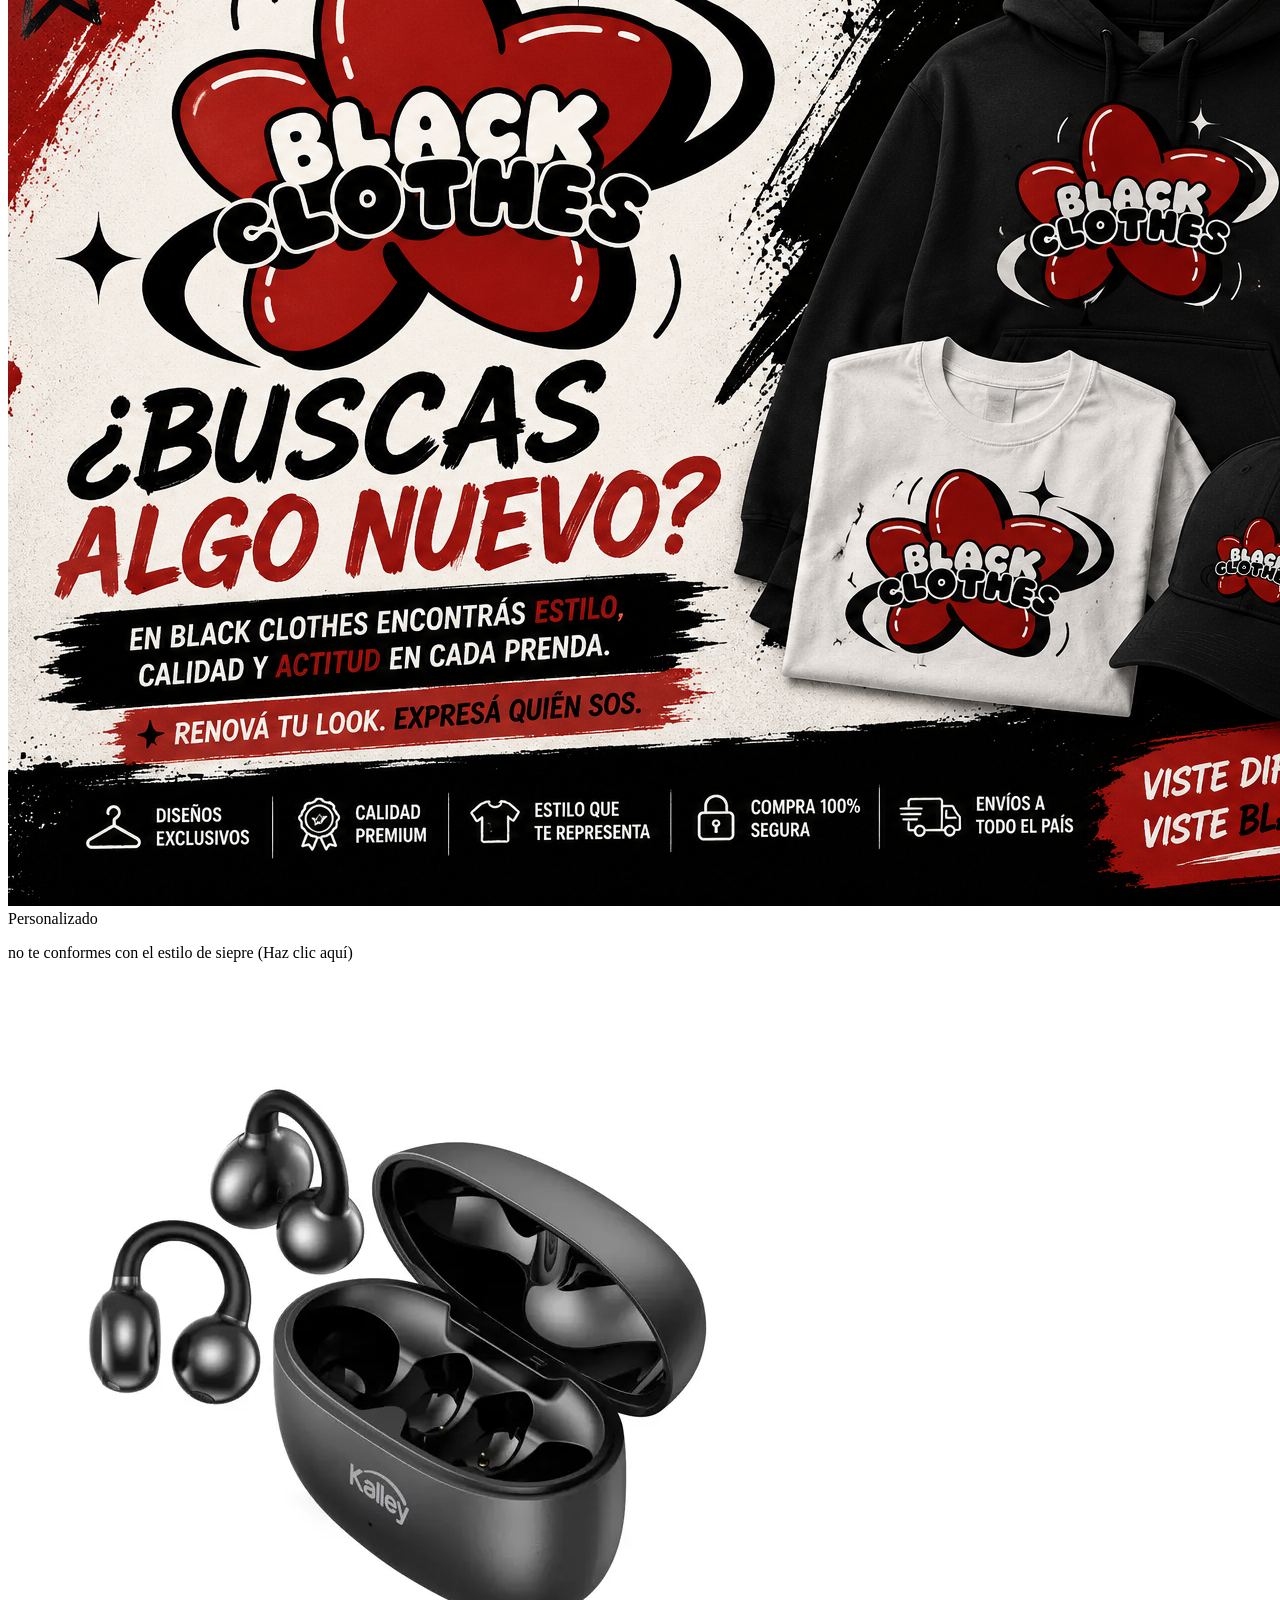
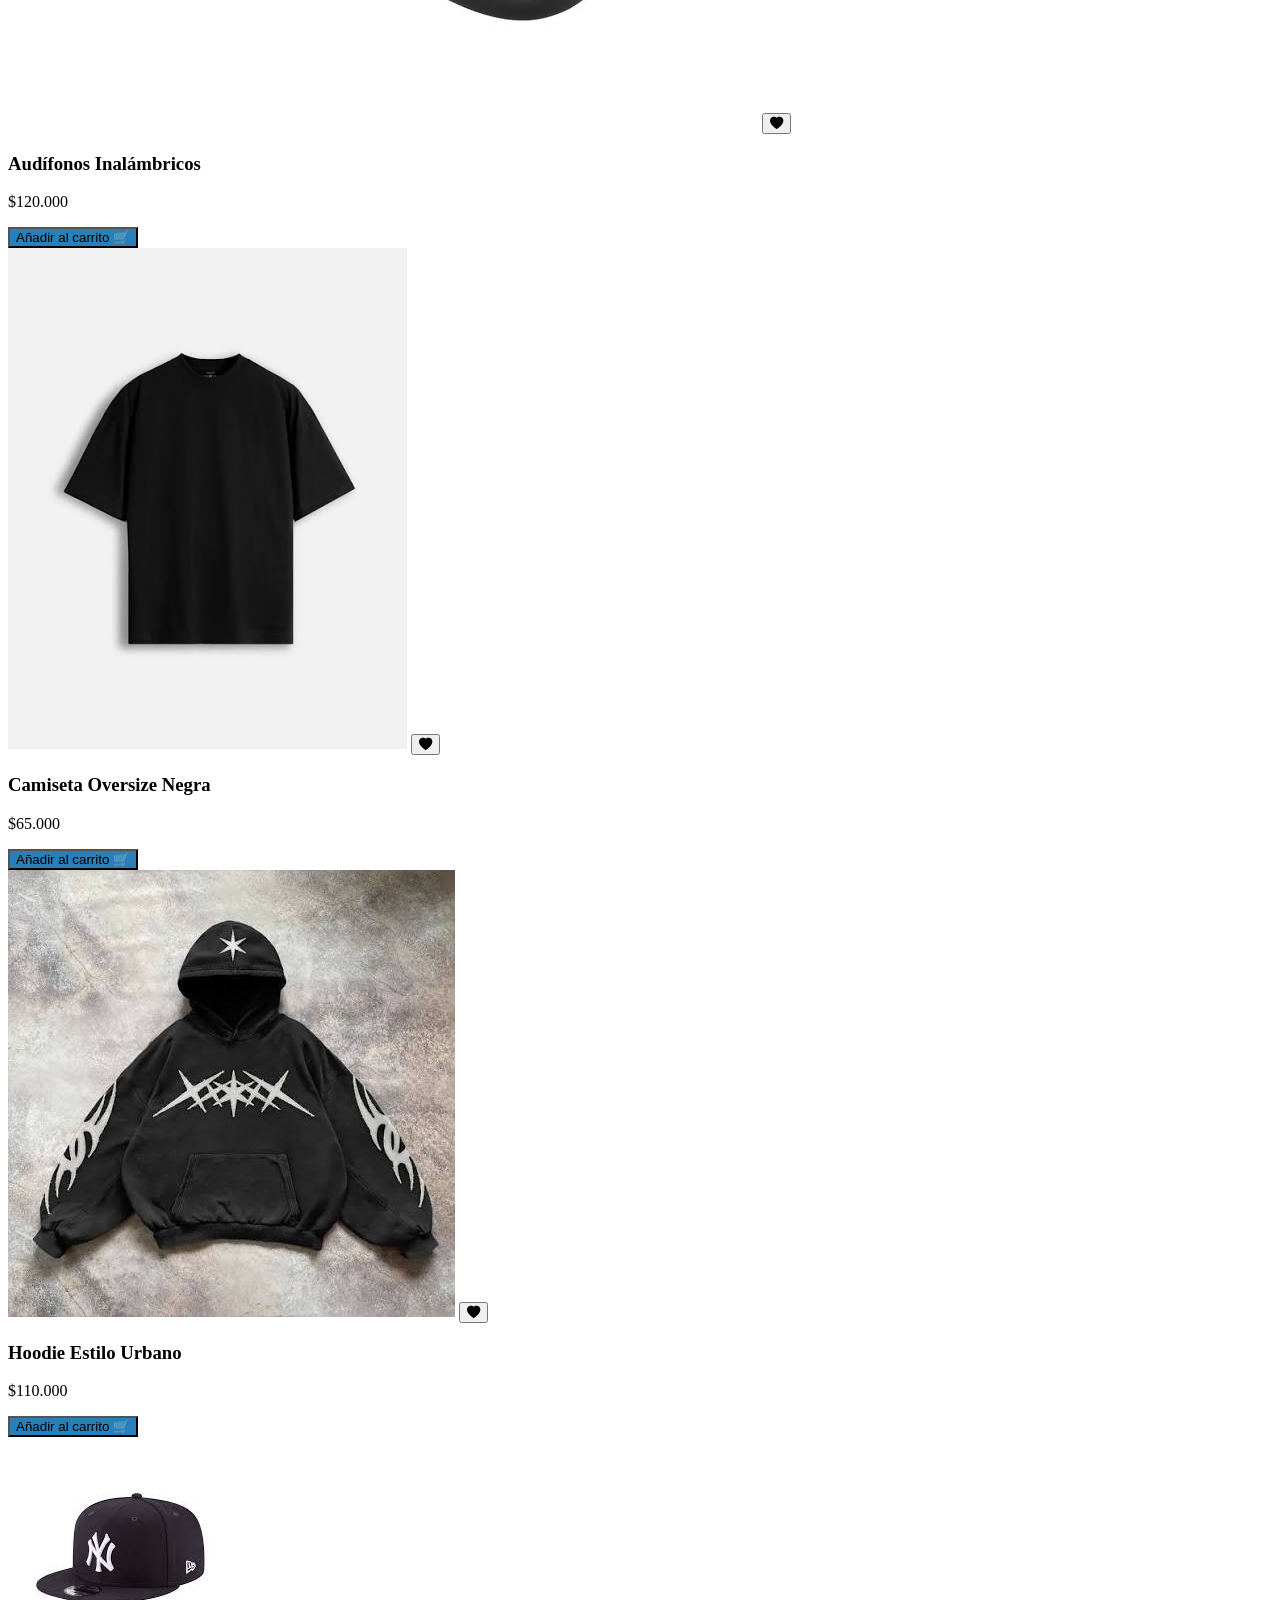
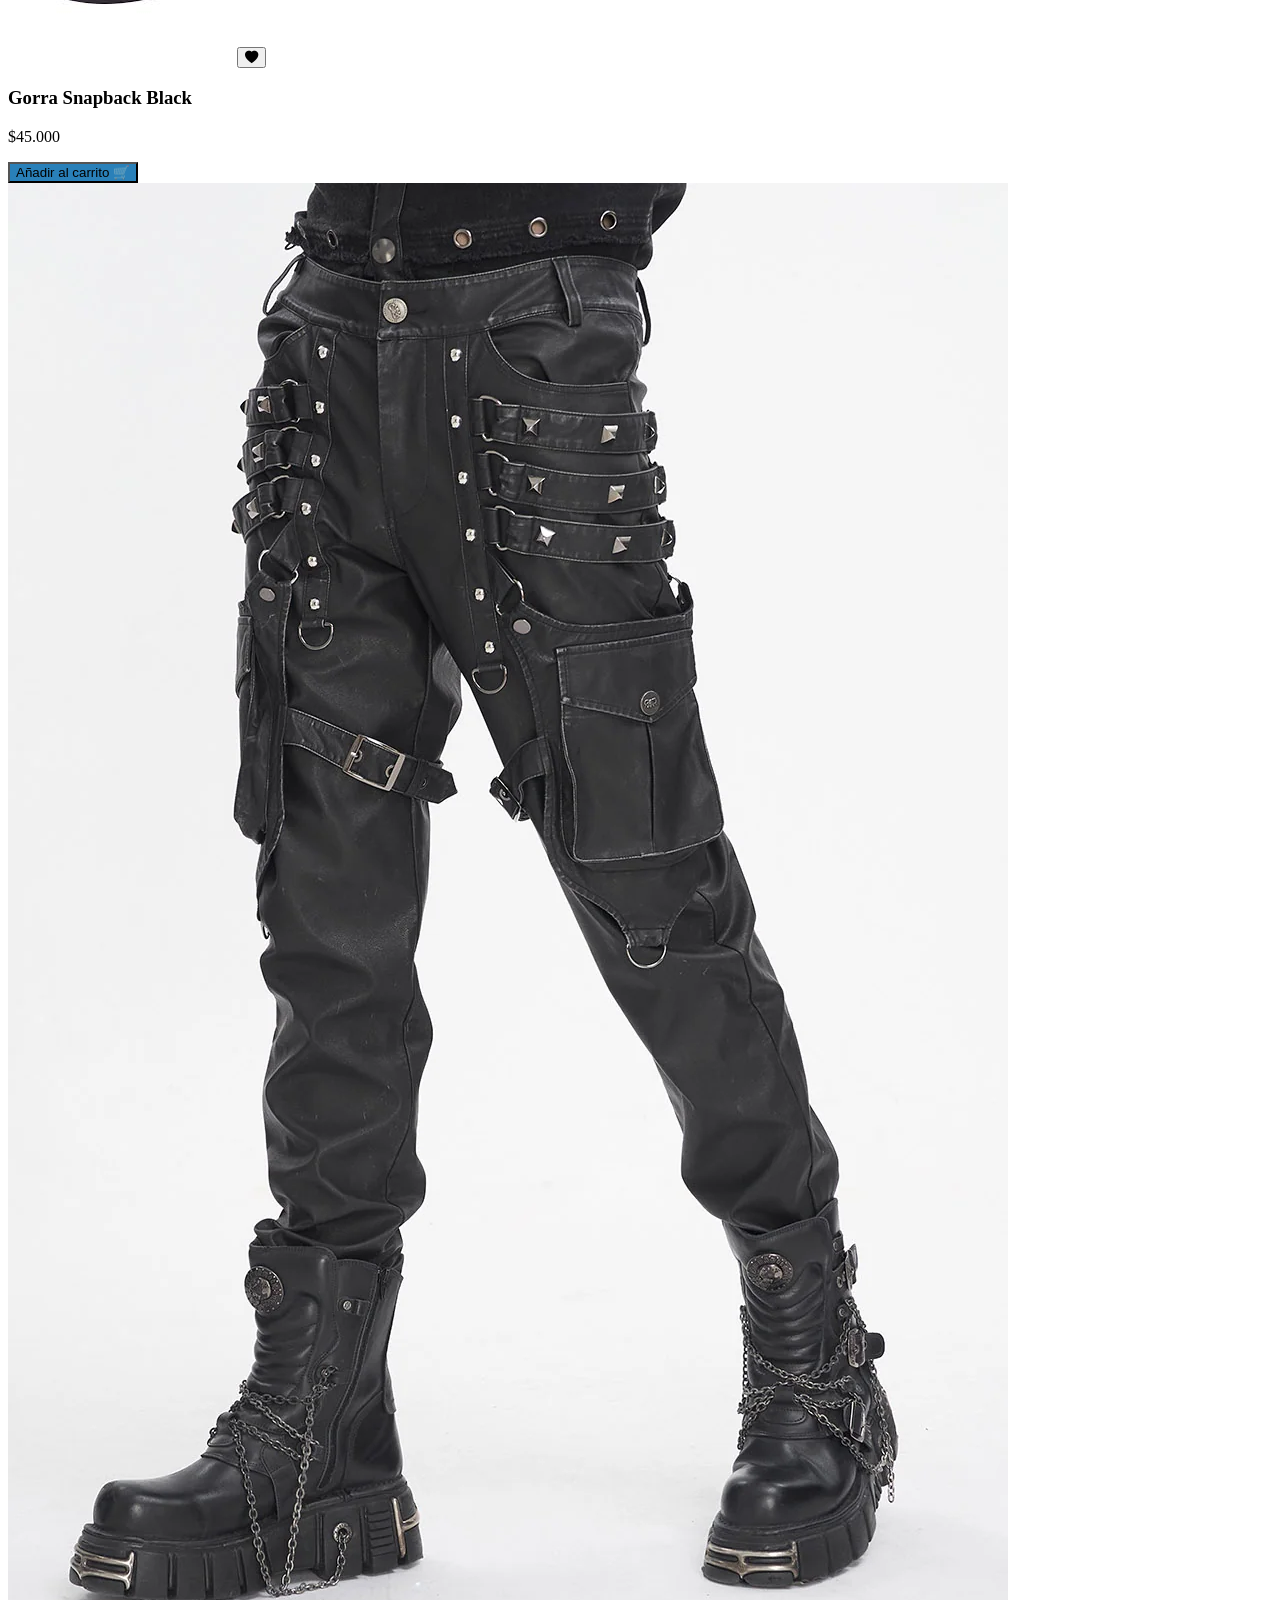
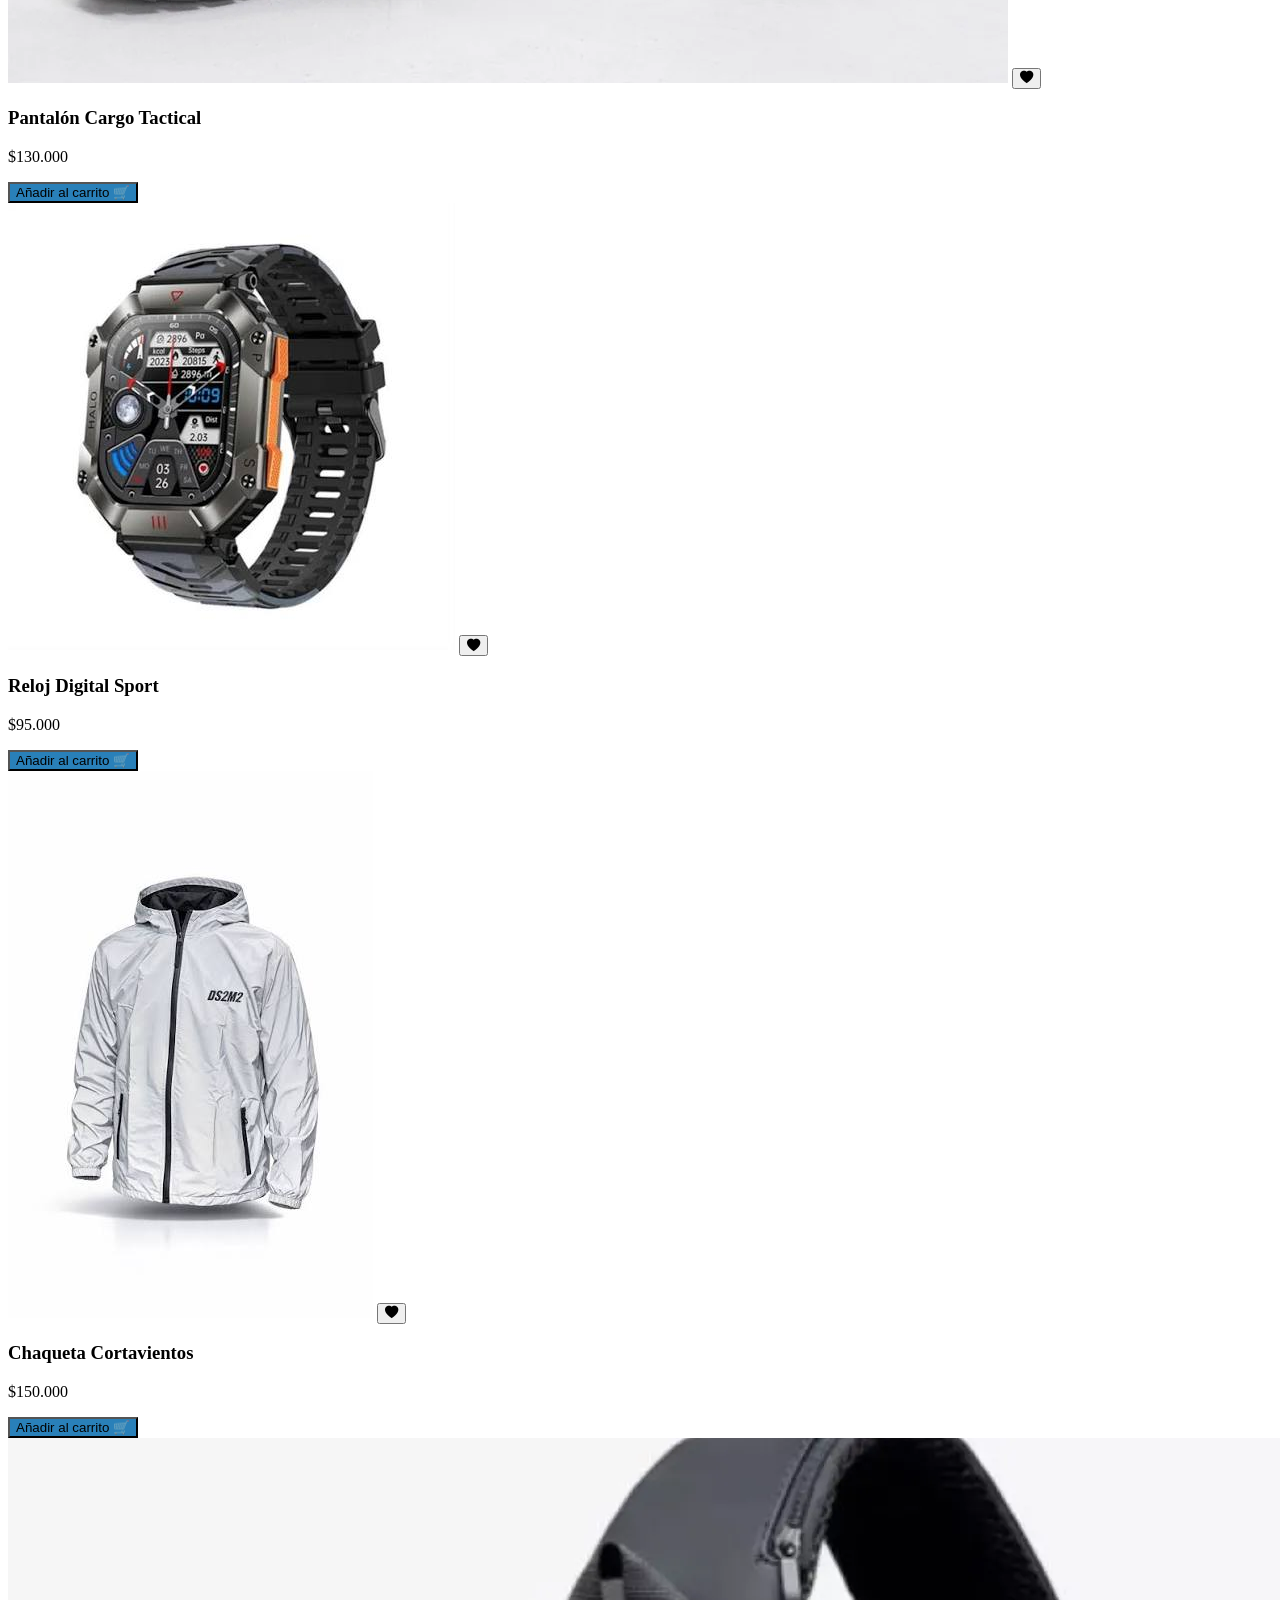
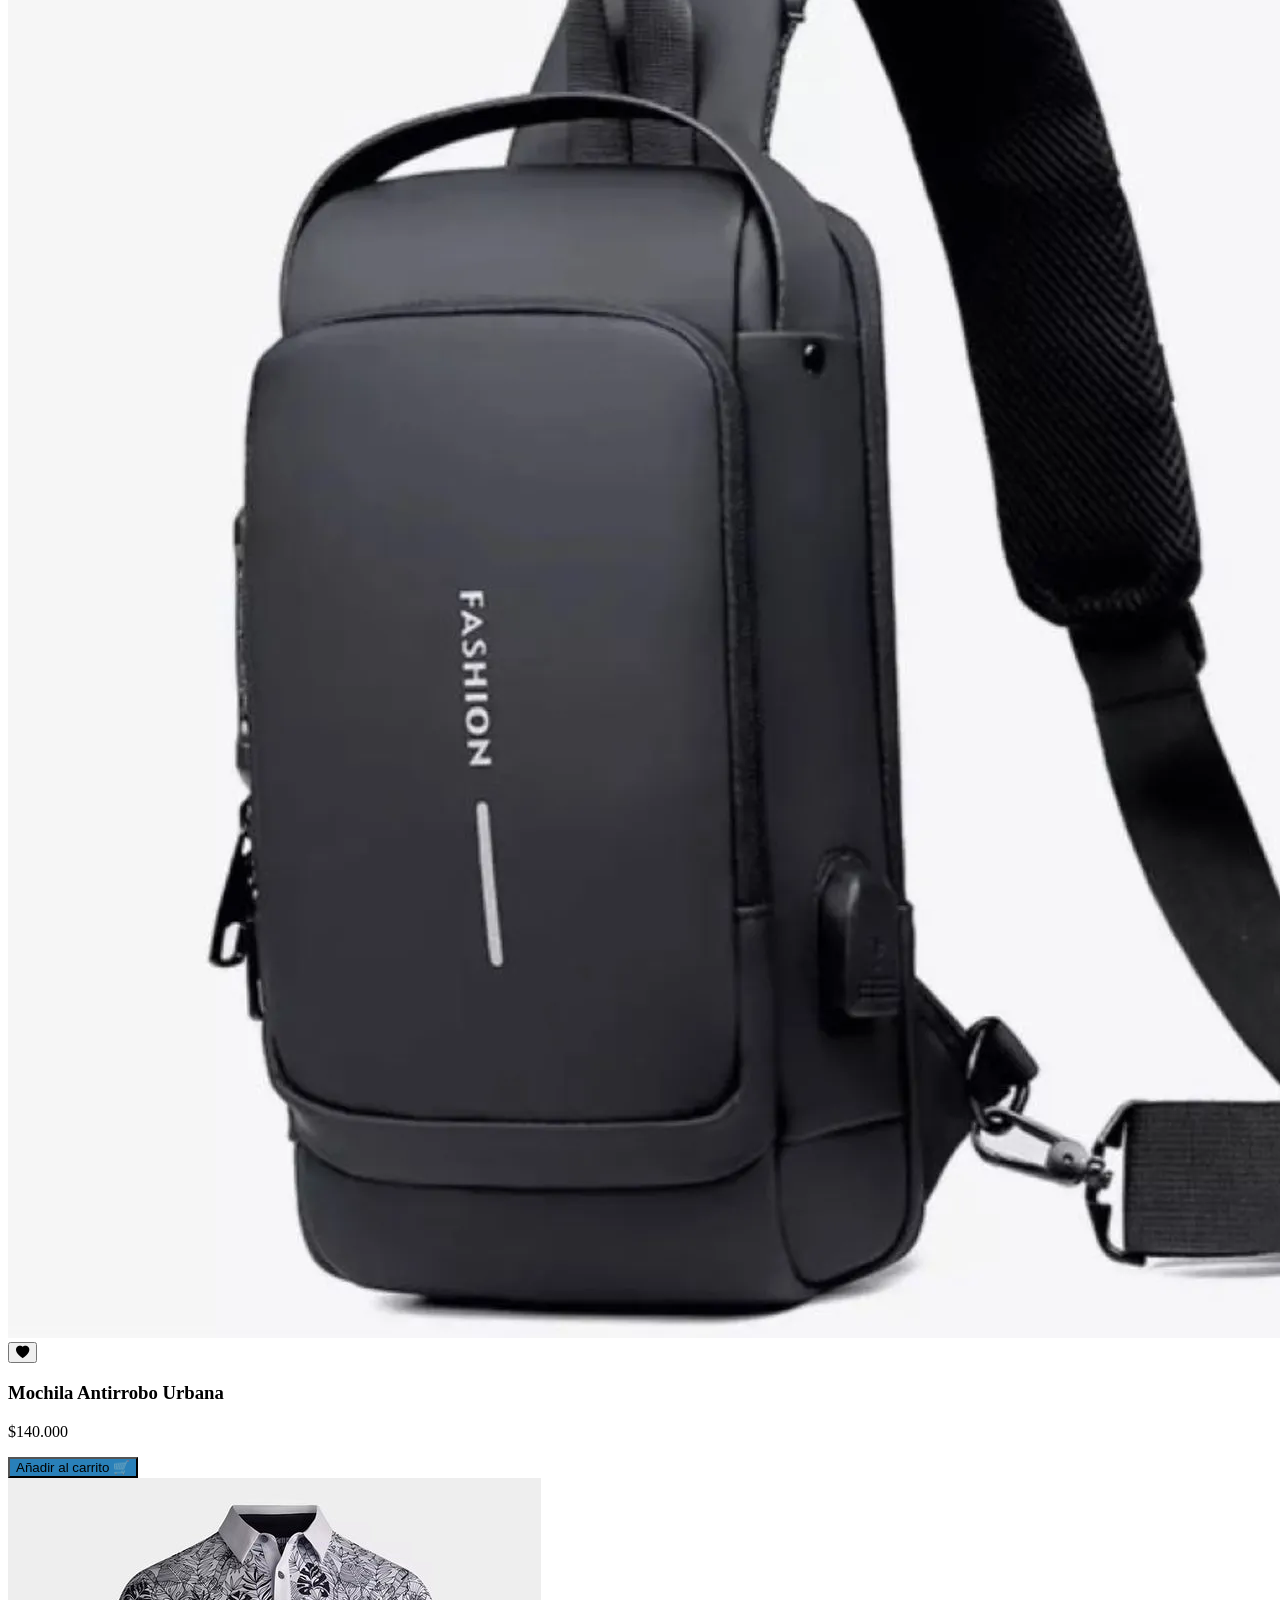
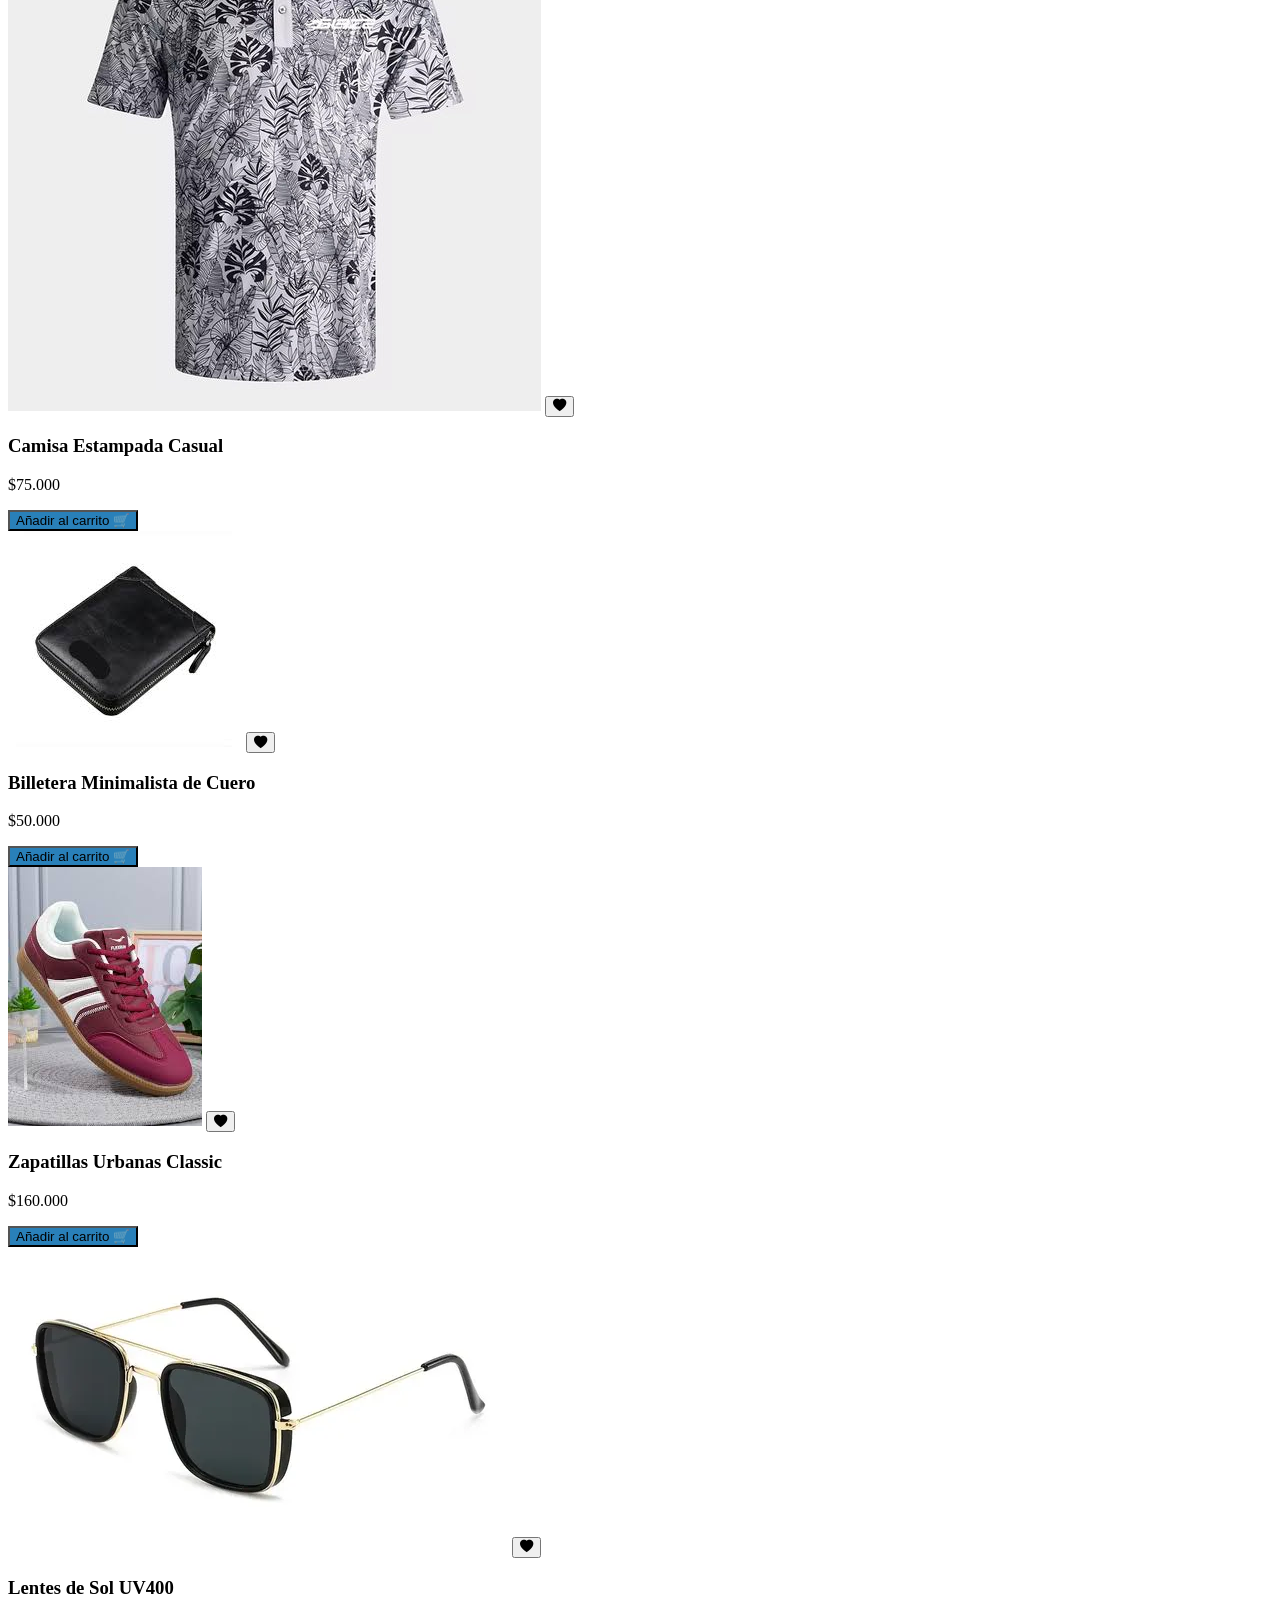
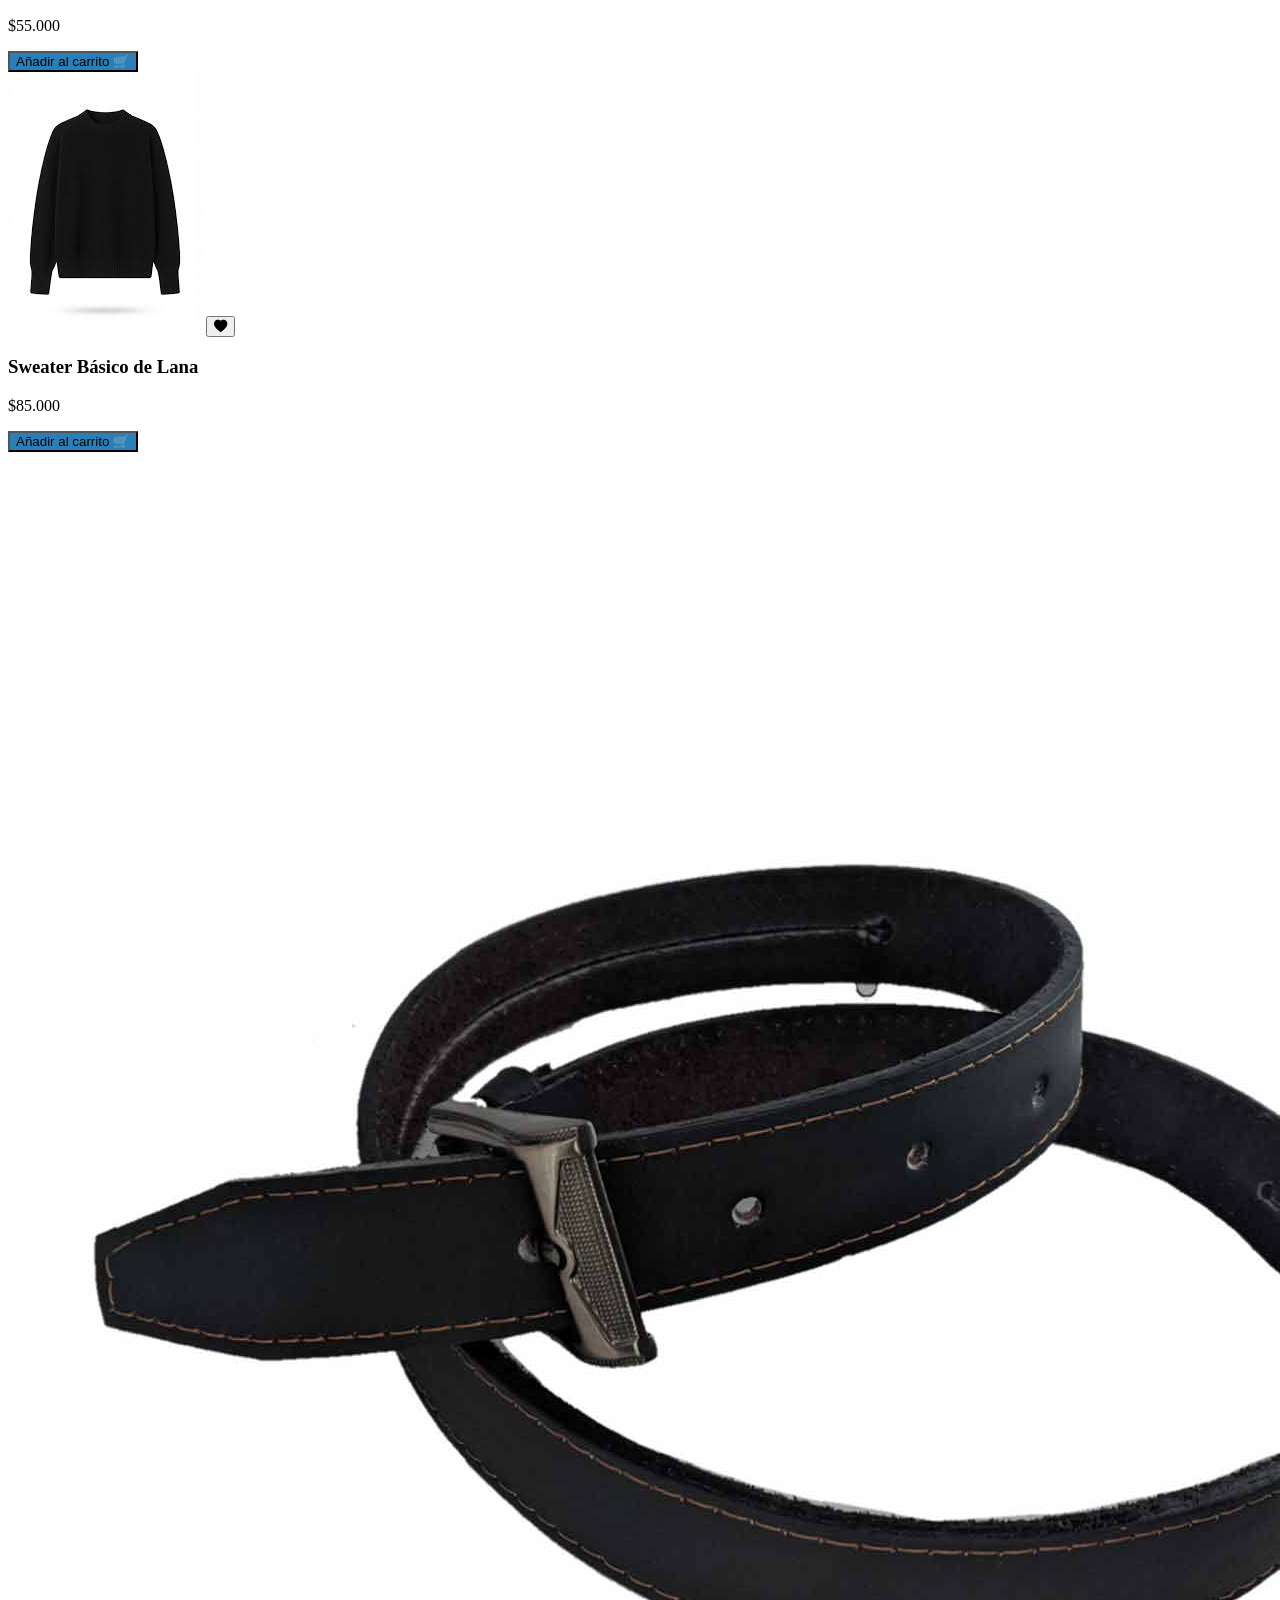
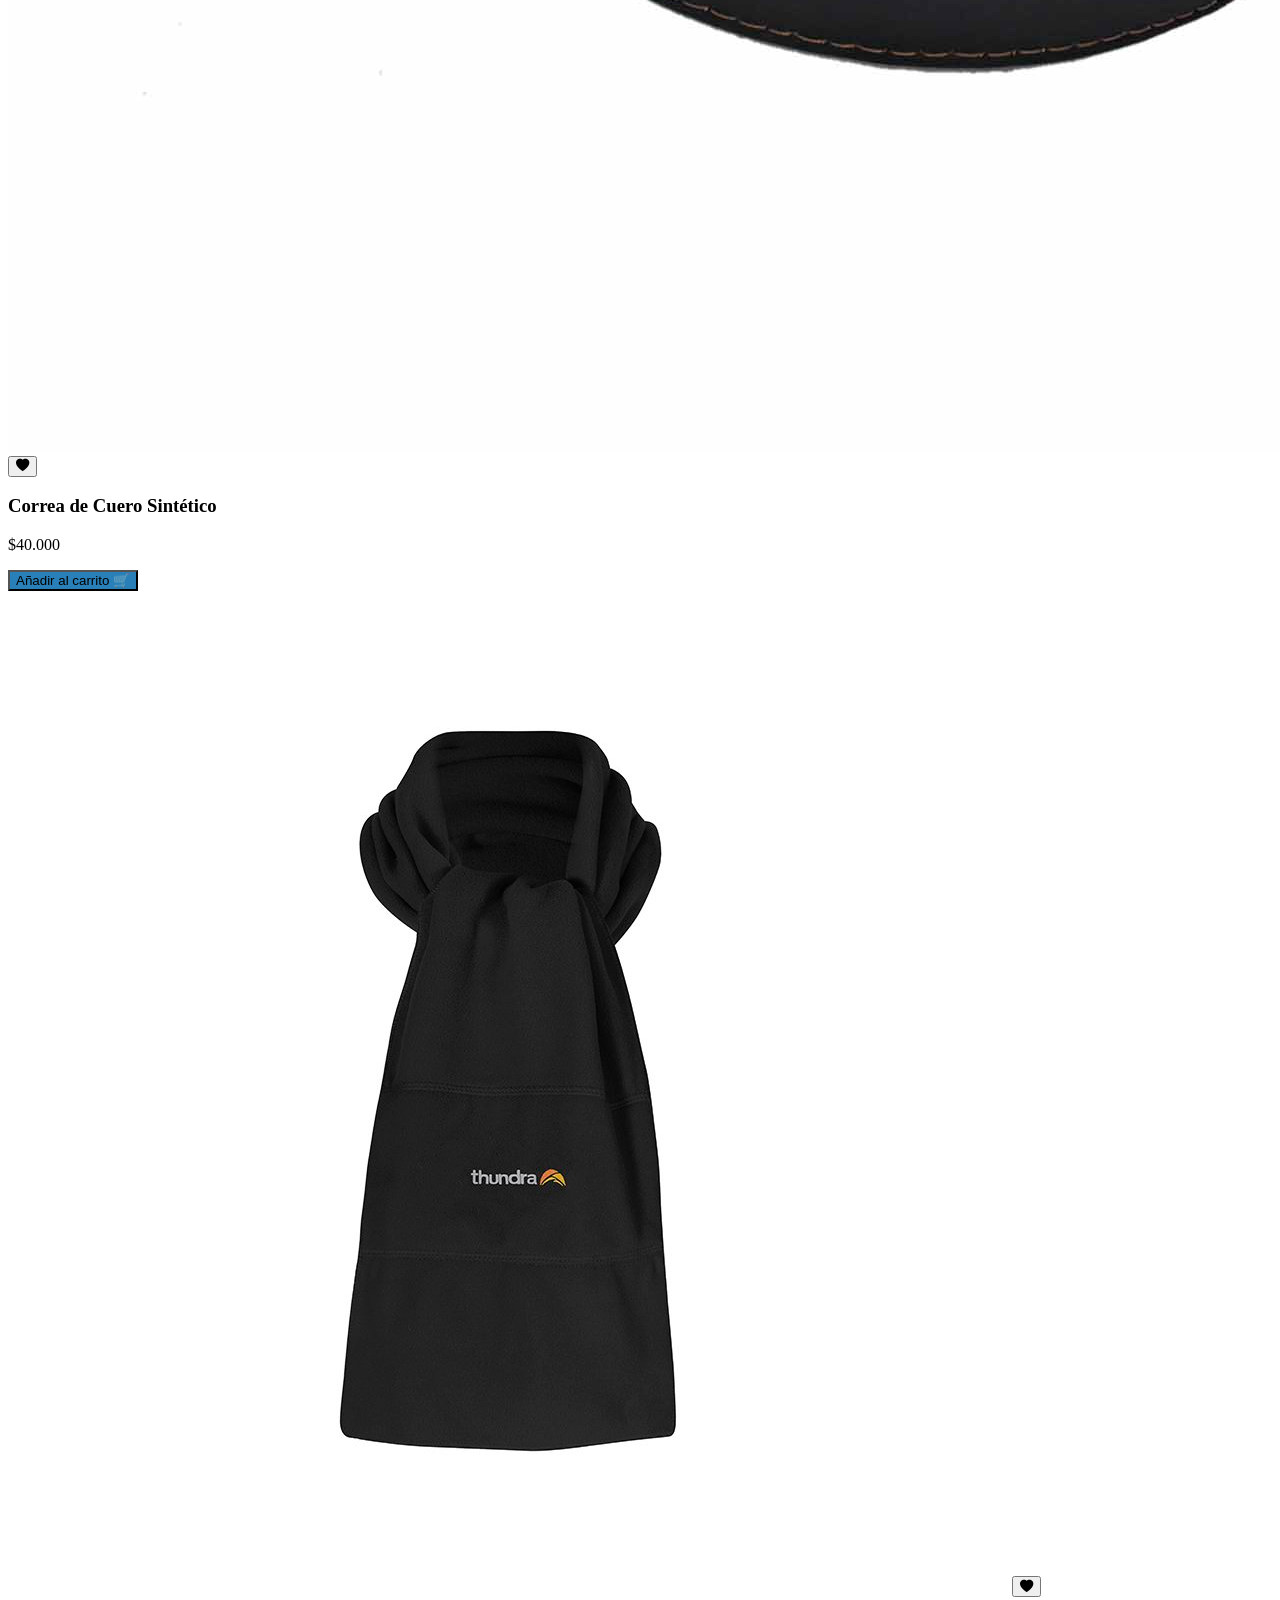
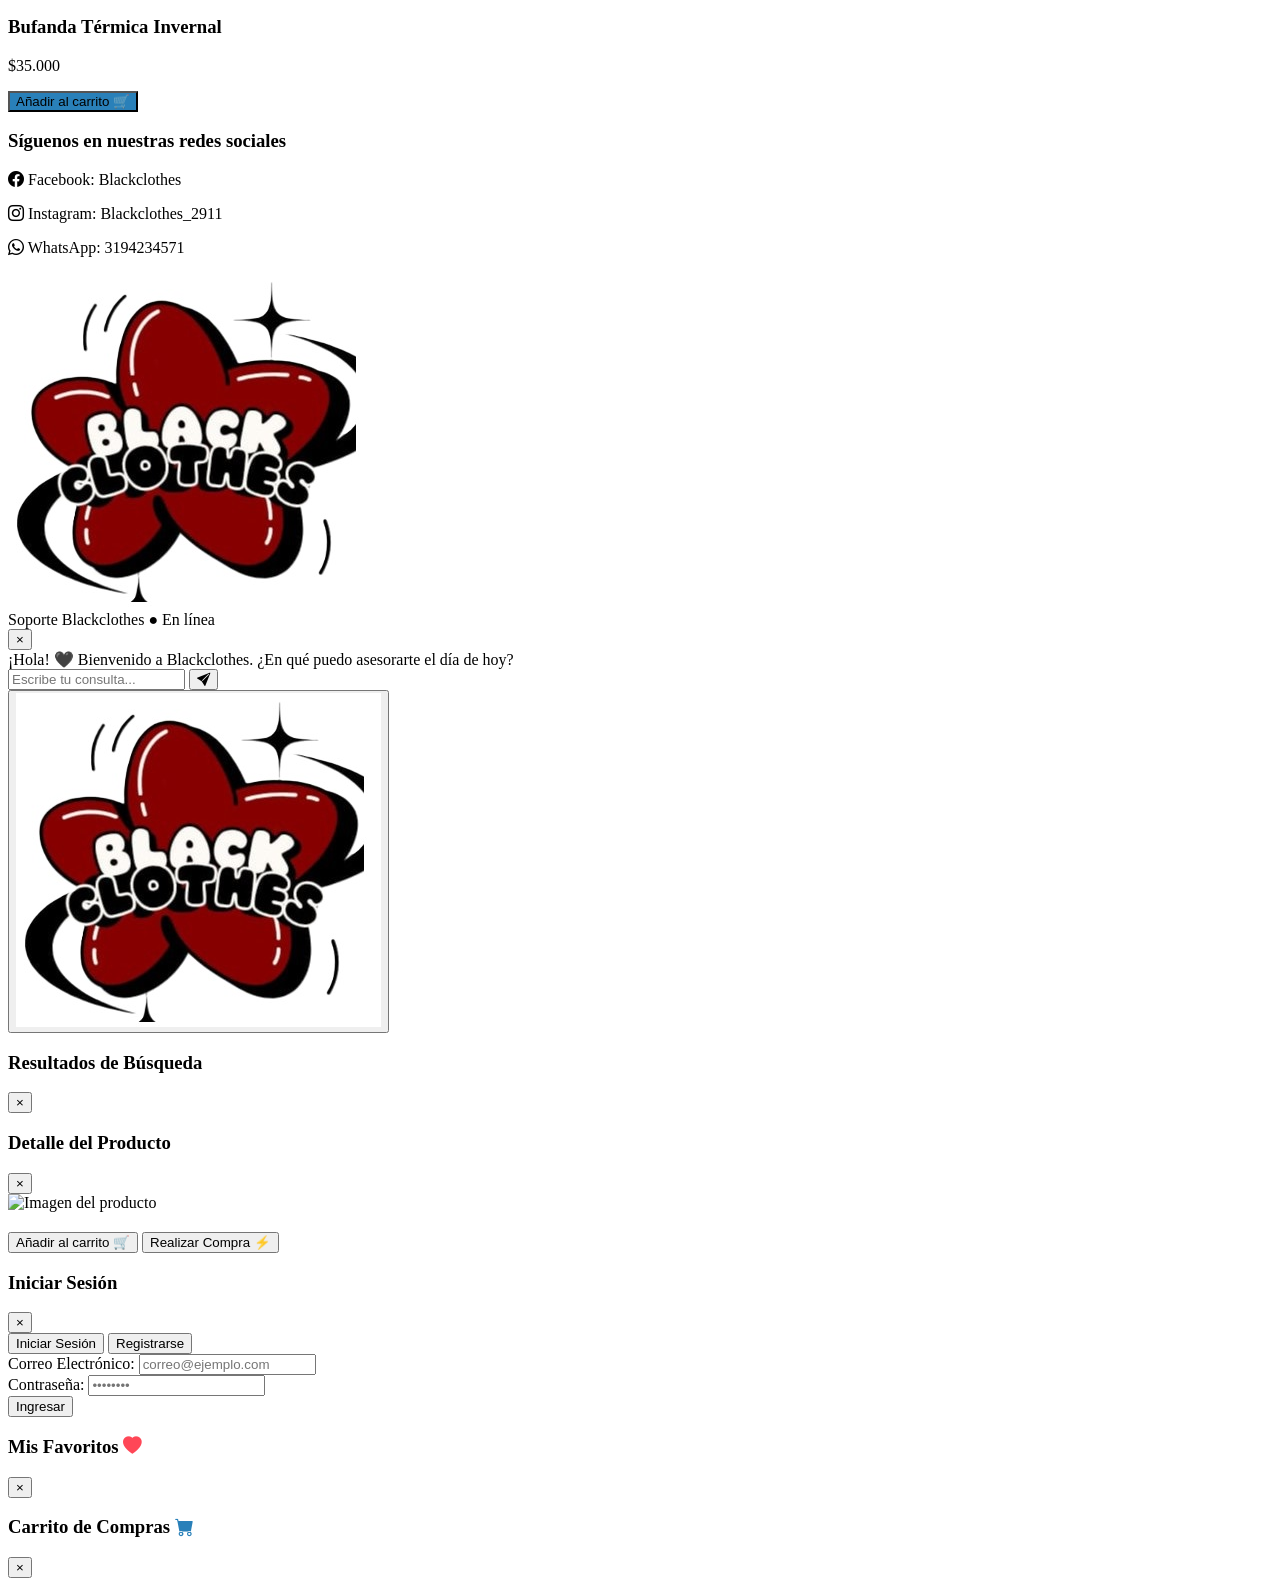
==== commit f5cd230c: "Update print statement from 'Hello' to 'Goodbye'" ====
--- a/index1.html
+++ b/index1.html
@@ -9,7 +9,7 @@
   <link rel="stylesheet" href="https://cdn.jsdelivr.net/npm/bootstrap-icons@1.13.1/font/bootstrap-icons.min.css">
   
   <!-- Hoja de Estilos Principal -->
-  <link rel="stylesheet" href="css/css principal.css" />
+  <link rel="stylesheet" href="CSS/CSS principal.css" />
 </head> 
 <body>
 
@@ -574,4 +574,4 @@
   <script src="js/script principal.js"></script>
 
 </body>
-</html>+</html>
